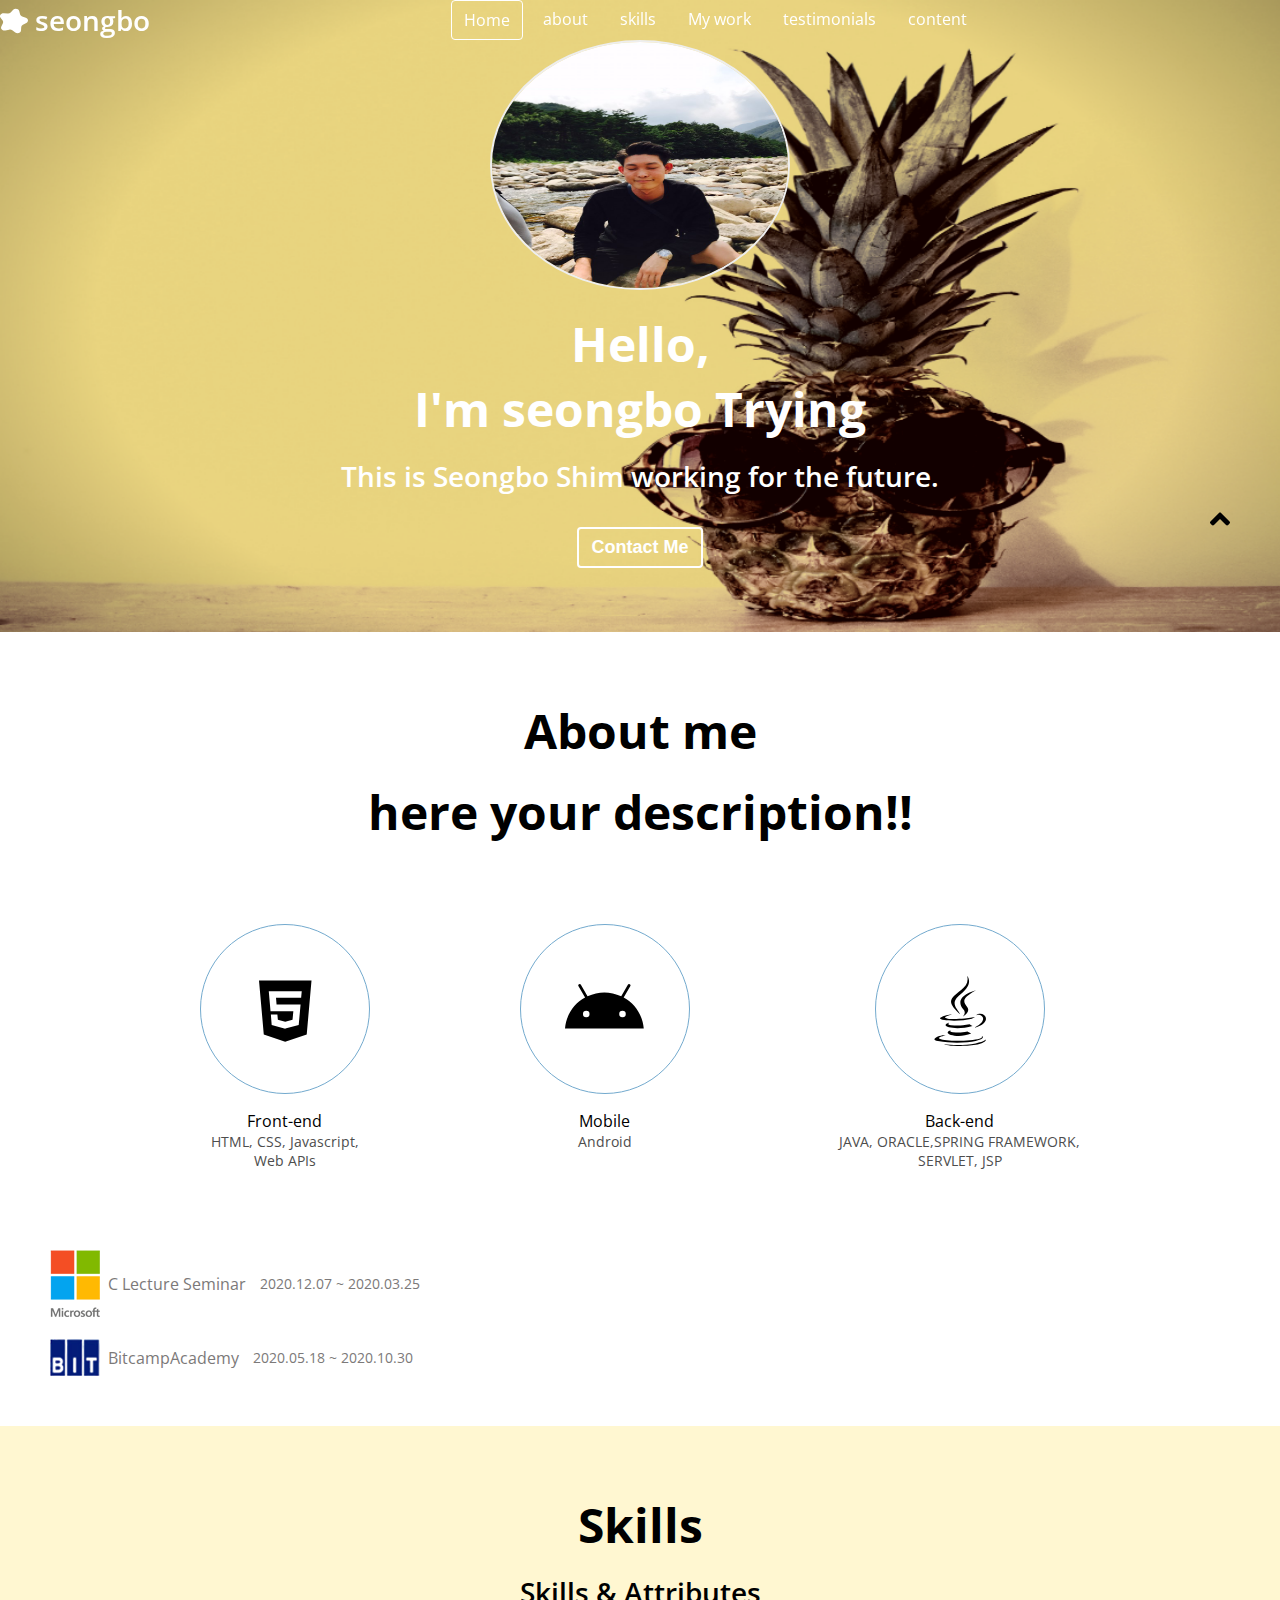
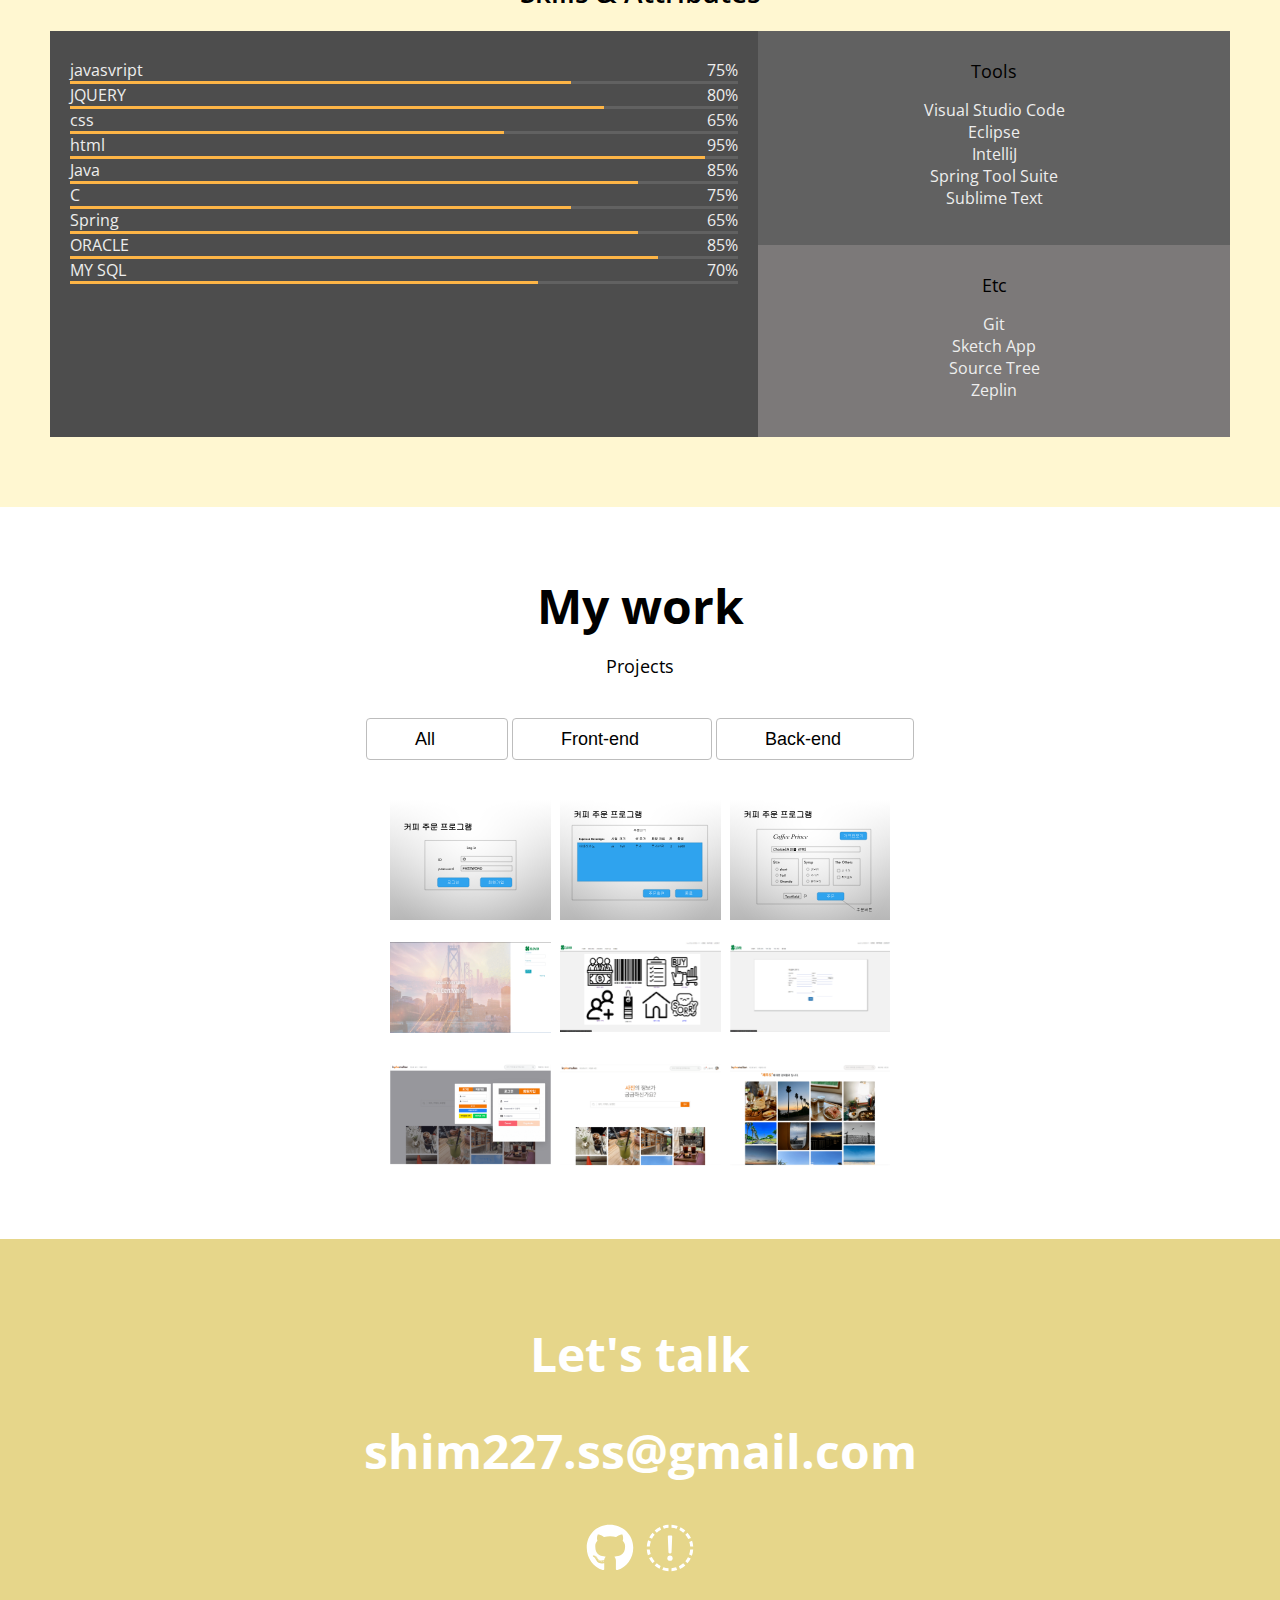
==== index.html @ 57d4ce45 "[add]nav위치 fixed로 change" ====
<!DOCTYPE html>
<html lang="en">

<head>
    <meta charset="UTF-8">
    <meta name="viewport" content="width=device-width, initial-scale=1.0">
    <title>seongbo Portflio</title>
    <meta name="description" content="Portfolio for world-renowned software engineer seongbo">
    <meta name="author" content="Ellie" />
    <link rel="icon" type="image/png" href="imgs/usingimg/mybrand.png" />
    <link href="https://fonts.googleapis.com/css2?family=Open+Sans:wght@400;600;700&display=swap" rel="stylesheet" />
    <script src="js/jquery.min.js"></script>
    <script src="js/owl.carousel.min.js"></script>
    <link rel="stylesheet" href="css/style.css" />
    <link rel="stylesheet" href="css/owl.carousel.min.css" />
    <script src="js/all.js" defer></script>
    <script src="js/main.js" defer></script>

</head>

<body>
    <!-- Navber -->
    <nav id="navbar">
        <div class="navbar_logo">
            <i class="fas fa-splotch"></i>
            <a href="#">seongbo</a>
        </div>
        <div class="navber_menu">
            <ul class="navber_menu">
                <li class="navber_menu_item active">Home</li>
                <li class="navber_menu_item">about</li>
                <li class="navber_menu_item">skills</li>
                <li class="navber_menu_item">My work</li>
                <li class="navber_menu_item">testimonials</li>
                <li class="navber_menu_item">content</li>
            </ul>
        </div>

    </nav>

    <!-- Home -->
    <section id="home" style="background: url('imgs/usingimg/bimg.png') center/cover no-repeat;">
        <img class="profileimg home__avatar" src="imgs/usingimg/profileimg.jpeg" alt="seongboimg">
        <h1 class="home__title">Hello, <br />I'm seongbo Trying</h1>
        <h2 class="home__description">This is Seongbo Shim working for the future.</h2>
        <button class="home__contact">Contact Me</button>
        <i class="fas fa-angle-up globalMenubar"></i>
    </section>
    <!-- about -->
    <section id="about" class="section section__container">
        <h1> About me</h1>
        <p>
        <h1>here your description!!</h1>
        </p>
        <div class="about_majors">

            <div class="major">
                <div class="major__icon">
                    <i class="fab fa-html5"></i>
                </div>
                <div class="major__title">Front-end</div>
                <div class="major__description">
                    HTML, CSS, Javascript,
                    <br /> Web APIs
                </div>
            </div>
            <div class="major">
                <div class="major__icon">
                    <i class="fab fa-android"></i>
                </div>
                <div class="major__title">Mobile</div>
                <div class="major__description">
                    Android
                </div>
            </div>
            <div class="major">
                <div class="major__icon">
                    <i class="fab fa-java"></i>
                </div>
                <div class="major__title">Back-end</div>
                <div class="major__description">
                    JAVA, ORACLE,SPRING FRAMEWORK,
                    <br />SERVLET, JSP
                </div>
            </div>
        </div>
        <div class="about__jobs">
            <div class="job">
                <img src="imgs/jobs/microsofts.png" alt="" class="job__logo">
                <p class="job__name">&ensp;C Lecture Seminar</p>
                <p class="job__period">&emsp;2020.12.07 ~ 2020.03.25</p>
            </div>
            <br />
            <div class="job">
                <img src="imgs/jobs/bitcamplogos.png" alt="" class="job__logo">
                <p class="job__name">&ensp;BitcampAcademy</p>
                <p class="job__period">&emsp;2020.05.18 ~ 2020.10.30</p>
            </div>
        </div>

    </section>
    <!-- skills -->
    <section id="skills" class="section">
        <div class="section__container">


            <h1>Skills</h1>
            <h2>Skills & Attributes</h2>
            <div class="skillset">
                <div class="skillset__left">
                    <h3 class="skillset__titles"></h3>
                    <div class="skill">
                        <div class="skill__description">
                            <span>javasvript</span>
                            <span>75%</span>
                        </div>
                        <div class="skill__bar">
                            <div class="skill__value" style="width: 75%;"></div>
                        </div>
                    </div>
                    <div class="skill">
                        <div class="skill__description">
                            <span>JQUERY</span>
                            <span>80%</span>
                        </div>
                        <div class="skill__bar">
                            <div class="skill__value" style="width: 80%;"></div>
                        </div>
                    </div>
                    <div class="skill">
                        <div class="skill__description">
                            <span>css</span>
                            <span>65%</span>
                        </div>
                        <div class="skill__bar">
                            <div class="skill__value" style="width: 65%;"></div>
                        </div>
                    </div>
                    <div class="skill">
                        <div class="skill__description">
                            <span>html</span>
                            <span>95%</span>
                        </div>
                        <div class="skill__bar">
                            <div class="skill__value" style="width: 95%;"></div>
                        </div>
                    </div>
                    <div class="skill">
                        <div class="skill__description">
                            <span>Java</span>
                            <span>85%</span>
                        </div>
                        <div class="skill__bar">
                            <div class="skill__value" style="width: 85%;"></div>
                        </div>
                    </div>
                    <div class="skill">
                        <div class="skill__description">
                            <span>C</span>
                            <span>75%</span>
                        </div>
                        <div class="skill__bar">
                            <div class="skill__value" style="width: 75%;"></div>
                        </div>
                    </div>
                    <div class="skill">
                        <div class="skill__description">
                            <span>Spring</span>
                            <span>65%</span>
                        </div>
                        <div class="skill__bar">
                            <div class="skill__value" style="width: 85%;"></div>
                        </div>
                    </div>

                    <div class="skill">
                        <div class="skill__description">
                            <span>ORACLE</span>
                            <span>85%</span>
                        </div>
                        <div class="skill__bar">
                            <div class="skill__value" style="width: 88%;"></div>
                        </div>
                    </div>
                    <div class="skill">
                        <div class="skill__description">
                            <span>MY SQL</span>
                            <span>70%</span>
                        </div>
                        <div class="skill__bar">
                            <div class="skill__value" style="width: 70%;"></div>
                        </div>
                    </div>
                </div>
                <div class="skillset__right">
                    <div class="tools">
                        <h3 class="skillset__titles">Tools</h3>
                        <ul class="tools__list">
                            <li><span>Visual Studio Code</span></li>
                            <li><span>Eclipse</span></li>
                            <li><span>IntelliJ</span></li>
                            <li><span>Spring Tool Suite</span></li>
                            <li><span>Sublime Text</span></li>
                        </ul>
                    </div>

                    <div class="etc">
                        <h3 class="skillset__titles">Etc</h3>
                        <ul class="tools__list">
                            <li><span>Git</span></li>
                            <li><span>Sketch App</span></li>
                            <li><span>Source Tree</span></li>
                            <li><span>Zeplin</span></li>
                        </ul>
                    </div>
                </div>
            </div>
        </div>
    </section>
    <!-- work -->
    <section id="work" class="section">
        <h1>My work</h1>
        <h3>Projects</h3>
        <div class="work__categories">
            <button class="category__btn">All<span class="category__count">8</span></button>
            <button class="category__btn">Front-end<span class="category__count">3</span></button>
            <button class="category__btn">Back-end<span class="category__count">2</span></button>
        </div>
        <div class="slideTabWrap">
            <!-- slider1 Start -->
            <div class="slideTab slideTab0">
                <div class="owl-carousel slideCarousel0">
                    <div class="item"><a href="#"><img style="width: 160.5px;" src="imgs/PPTimg/coffee.svg" alt=""></a>
                    </div>
                    <div class="item"><a href="#"><img style="width: 160.5px;" src="imgs/PPTimg/coffee1.svg" alt=""></a>
                    </div>
                    <div class="item"><a href="#"><img style="width: 160.5px;" src="imgs/PPTimg/coffee2.svg" alt=""></a>
                    </div>
                    <div class="item"><a href="#"><img style="width: 160.5px;" src="imgs/PPTimg/coffee3.svg" alt=""></a>
                    </div>
                    <div class="item"><a href="#"><img style="width: 160.5px;" src="imgs/PPTimg/coffee4.svg" alt=""></a>
                    </div>

                </div>
            </div>
        </div>
        <div class="slideTabWrap">
            <!-- slider1 Start -->
            <div class="slideTab slideTab0">
                <div class="owl-carousel slideCarousel0">
                    <div class="item"><a href="#"><img style="width: 160.5px;" src="imgs/PPTimg/fristimg.png"
                                alt=""></a></div>
                    <div class="item"><a href="#"><img style="width: 160.5px;" src="imgs/PPTimg/fristimg2.png"
                                alt=""></a></div>
                    <div class="item"><a href="#"><img style="width: 160.5px;" src="imgs/PPTimg/fristimg3.png"
                                alt=""></a></div>
                    <div class="item"><a href="#"><img style="width: 160.5px;" src="imgs/PPTimg/fristimg4.png"
                                alt=""></a></div>
                    <div class="item"><a href="#"><img style="width: 160.5px;" src="imgs/PPTimg/fristimg5.png"
                                alt=""></a></div>
                    <div class="item"><a href="#"><img style="width: 160.5px;" src="imgs/PPTimg/fristimg6.png"
                                alt=""></a></div>
                    <div class="item"><a href="#"><img style="width: 160.5px;" src="imgs/PPTimg/fristimg7.png"
                                alt=""></a></div>
                    <div class="item"><a href="#"><img style="width: 160.5px;" src="imgs/PPTimg/fristimg8.png"
                                alt=""></a></div>
                    <div class="item"><a href="#"><img style="width: 160.5px;" src="imgs/PPTimg/fristimg9.png"
                                alt=""></a></div>
                    <div class="item"><a href="#"><img style="width: 160.5px;" src="imgs/PPTimg/fristimg10.png"
                                alt=""></a></div>
                    <div class="item"><a href="#"><img style="width: 160.5px;" src="imgs/PPTimg/fristimg11.png"
                                alt=""></a></div>
                </div>
            </div>
        </div>
        <div class="slideTabWrap">
            <!-- slider1 Start -->
            <div class="slideTab slideTab0">
                <div class="owl-carousel slideCarousel0">
                    <div class="item"><a href="#"><img style="width: 160.5px;" src="imgs/PPTimg/secondimg.png"
                                alt=""></a></div>
                    <div class="item"><a href="#"><img style="width: 160.5px;" src="imgs/PPTimg/secondimg2.png"
                                alt=""></a></div>
                    <div class="item"><a href="#"><img style="width: 160.5px;" src="imgs/PPTimg/secondimg3.png"
                                alt=""></a></div>
                    <div class="item"><a href="#"><img style="width: 160.5px;" src="imgs/PPTimg/secondimg4.png"
                                alt=""></a></div>
                    <div class="item"><a href="#"><img style="width: 160.5px;" src="imgs/PPTimg/secondimg5.png"
                                alt=""></a></div>
                    <div class="item"><a href="#"><img style="width: 160.5px;" src="imgs/PPTimg/secondimg6.png"
                                alt=""></a></div>
                    <div class="item"><a href="#"><img style="width: 160.5px;" src="imgs/PPTimg/secondimg7.png"
                                alt=""></a></div>
                    <div class="item"><a href="#"><img style="width: 160.5px;" src="imgs/PPTimg/secondimg8.png"
                                alt=""></a></div>
                    <div class="item"><a href="#"><img style="width: 160.5px;" src="imgs/PPTimg/secondimg9.png"
                                alt=""></a></div>
                    <div class="item"><a href="#"><img style="width: 160.5px;" src="imgs/PPTimg/secondimg10.png"
                                alt=""></a></div>
                </div>
            </div>
        </div>

    </section>
    <!-- content -->
    <section id="contect" style="background-color: #e6d68a;" class="section">
        <h1 class="contact__title">Let's talk</h1>
        <h1 class="contact__title">shim227.ss@gmail.com</h1>
        <div class="contact__links">
            <a href="https://github.com/lovbsd" target="_blank" rel="noopener noreferrer">
                <i class="fab fa-github"></i>
            </a>
            <a href="#" target="_blank">
                <i class="fa fa-linkedin-square"></i>
            </a>
        </div>
    </section>


</body>

</html>
---- css/style.css ----
.profileimg {
  width: 300px;
  height: 300px;
}
.product_tab_wrap {
  font-size: 0;
  margin-bottom: 70px;
  text-align: center;
  border-bottom: 1px solid #e8e8e8;
}
.product_tab {
  overflow: hidden;
  display: inline-block;
}
.product_tab li {
  float: left;
  margin: 0 20px;
}
.product_tab li a {
  display: block;
  font-size: 16px;
  color: #999999;
  font-weight: 400;
  font-family: 'Poppins', 'Noto Sans', sans-serif;
  padding: 15px 15px;
  position: relative;
  text-decoration: none;
}
.product_tab li a:hover,
.product_tab li.active a {
  color: #e30413;
}
.slideTabWrap {
  max-width: 500px;
  margin: 0 auto;
}
/* Global */

:root {
  /* Color */
  --color-white: #ffffff;
  --color-light-white: #eeeeee;
  --color-dark-white: #bdbdbd;
  --color-pink: #fe918d;
  --color-dark-pink: #ff6863;
  --color-dark-grey: #4d4d4d;
  --color-grey: #616161;
  --color-light-grey: #7c7979;
  --color-blue: #73aace;
  --color-yellow: #fff7d1;
  --color-orange: #feb546;
  --color-black: #000000;

  /* Font size */
  --font-large: 48px;
  --font-medium: 28px;
  --font-regular: 18px;
  --font-small: 16px;
  --font-micro: 14px;

  /* Font weight */
  --weight-bold: 700;
  --weight-semi-bold: 600;
  --weight-regular: 400;

  --size-border-radius: 4px;

  --animation-duration: 300ms;
}
* {
  box-sizing: border-box;
}
/* Typography */
body {
  font-family: 'Open Sans', sans-serif;
  margin: 0;
  cursor: default;
}
a {
  text-decoration: none;
  color: var(--color-white);
}
ul {
  list-style: none;
  padding-left: 0;
}
button {
  background-color: transparent;
  cursor: pointer;
  border: none;
  outline: none;
}
h1 {
  font-size: var(--font-large);
  font-weight: var(--weight-bold);
  color: var(--color-black);
  margin: 16px 0px;
}

h2 {
  font-size: var(--font-medium);
  font-weight: var(--weight-semi-bold);
  color: var(--color-black);
  margin: 8px 0;
}

h3 {
  font-size: var(--font-regular);
  font-weight: var(--weight-regular);
  color: var(--color-black);
  margin: 8px 0;
}

p {
  font-size: var(--font-regular);
  font-weight: var(--weight-regular);
  color: var(--color-black);
  margin: 4px 0;
}
#navbar {
  z-index: 2;
  position: fixed;
  width: 100%;
  display: flex;
  justify-content: space-between;
  background-color: transparent;
  align-items: center;
  color: var(--color-white);
  transition: all var(--animation-duration) ease-in-out;
}
#navbar.navbar--dark {
  background-color: #e6d68a;
}
/* navber */
.navber_menu {
  display: flex;
  margin: auto;
}
.navbar_logo {
  font-size: var(--font-medium);
  font-weight: var(--weight-semi-bold);
}
.navber_menu_item {
  padding: 8px 12px;
  margin: 0 4px;
  cursor: pointer;
  border-radius: var(--size-border-radius);
}
.navber_menu_item.active {
  border: 1px solid var(--color-white);
  border-radius: 4px;
}
.navber_menu_item:hover {
  background-color: #dab73d;
  border-radius: 4px;
}

#home {
  padding-top: 120px;
  padding: 40px;
  text-align: center;
}
.home__avatar {
  widows: 250px;
  height: 250px;
  border-radius: 50%;
  border: 2px solid var(--color-light-white);
}
.home__title,
.home__description {
  color: var(--color-white);
}
.home__contact {
  color: var(--color-white);
  font-size: var(--font-regular);
  font-weight: var(--weight-bold);
  margin: 24px;
  padding: 8px 12px;
  border: 2px solid var(--color-white);
  border-radius: var(--size-border-radius);
  border-radius: 4px;
}
/* Section common */
.section {
  padding: 50px;
  text-align: center;

  margin: auto;
}
.section__container {
  margin: auto;
}
/* About */
.about_majors {
  display: flex;
  justify-content: space-evenly;
  margin: 80px 0;
}
.major__icon {
  width: 170px;
  height: 170px;
  font-size: 70px;
  line-height: 170px;
  margin: auto;
  border: 1px solid var(--color-blue);
  border-radius: 50%;
  margin-bottom: 16px;
}
.major__icon {
  transition: var(--animation-duration);
}
.major__icon:hover {
  color: var(--color-orange);
  transform: rotate(-30deg) scale(1.1);
}

.major__description {
  color: var(--color-dark-grey);
}
.major__description {
  font-size: var(--font-micro);
}
.job {
  display: flex;
  align-items: center;
}
.job__description {
  margin: 0 16px;
  text-align: left;
}
.job__name,
.job__period {
  color: var(--color-light-grey);
}
.job__name {
  font-size: var(--font-small);
}
.job__period {
  font-size: var(--font-micro);
}
#skills {
  background-color: var(--color-yellow);
}
.skillset {
  display: flex;
  background-color: var(--color-light-grey);
  color: var(--color-light-white);
  margin: 20px 0;
}
.skill__description {
  display: flex;
  justify-content: space-between;
}
.skill__bar {
  width: 100%;
  height: 3px;
  background-color: var(--color-grey);
}
.skill__value {
  width: 100%;
  height: 3px;
  background-color: var(--color-orange);
}
.skillset__left {
  flex-basis: 60%;
  background-color: var(--color-dark-grey);
  padding: 20px;
}
.skillset__right {
  flex-basis: 40%;
}
.tools {
  background-color: var(--color-grey);
}

.tools,
.etc {
  padding: 20px;
}

/* Work */

.work__categories {
  margin: 40px;
}

.category__btn {
  border: 1px solid var(--color-dark-white);
  border-radius: var(--size-border-radius);
  font-size: var(--font-regular);
  padding: 8px 48px;
}

.category__btn.active,
.category__btn:hover {
  background-color: #dab73d;
  color: var(--color-white);
}

.category__btn.active .category__count,
.category__btn:hover .category__count {
  opacity: 1;
  top: 0;
}

.category__count {
  background-color: var(--color-orange);
  border-radius: 50%;
  color: var(--color-white);
  width: 24px;
  height: 24px;
  line-height: 24px;
  display: inline-block;
  position: relative;
  top: -20px;
  left: 4px;
  opacity: 0;
  transition: all var(--animation-duration) ease-in;
}

.work__projects {
  display: flex;
  flex-wrap: wrap;
  justify-content: center;
}

.project {
  position: relative;
  display: flex;
  justify-content: center;
  align-items: center;
  width: 280px;
  height: 250px;
  margin: 2px;
  background-color: var(--color-light-white);
}

.project__img {
  max-width: 100%;
  max-height: 100%;
  align-self: center;
}

.project__description {
  position: absolute;
  background-color: black;
  display: flex;
  flex-direction: column;
  justify-content: center;
  width: 100%;
  height: 100%;
  top: 0;
  left: 0;
  opacity: 0;
  transform: translateY(10px);
  transition: all var(--animation-duration) ease-in;
}

.project:hover .project__description {
  opacity: 0.8;
  transform: translateY(0px);
}

.project__description h3 {
  color: var(--color-white);
}

.project__description h3:after {
  content: '';
  display: block;
  position: relative;
  left: 50%;
  width: 25px;
  height: 2px;
  margin-left: -12px;
  margin-top: 8px;
  background-color: var(--color-dark-white);
}

.contects {
  background-color: #e6d68a;
}

.contact__title,
.contact__email,
.contact__rights {
  color: var(--color-white);
}

.contact__title {
  margin: 32px 0;
}

.contact__links {
  font-size: var(--font-large);
  margin: 24px 0;
  transition: all var(--animation-duration) ease-in;
}

.contact__links :hover {
  transform: scale(1.1);
  color: var(--color-yellow);
}
.globalMenubar {
  right: 50px;
  font-size: 2em;
  position: fixed;
  color: black;
}

@media screen and (max-width: 768px) {
  .navbar__toggle-btn {
    display: block;
  }

  #navbar {
    flex-direction: column;
    align-items: flex-start;
  }

  .navbar__menu {
    flex-direction: column;
    text-align: center;
    width: 100%;
    display: none;
  }

  .about__majors {
    flex-direction: column;
  }

  .major {
    margin-bottom: 38px;
  }

  .skillset {
    flex-direction: column;
  }

  .project {
    flex-grow: 1;
  }

  .testimonial__avatar {
    width: 80px;
    height: 80px;
  }
}
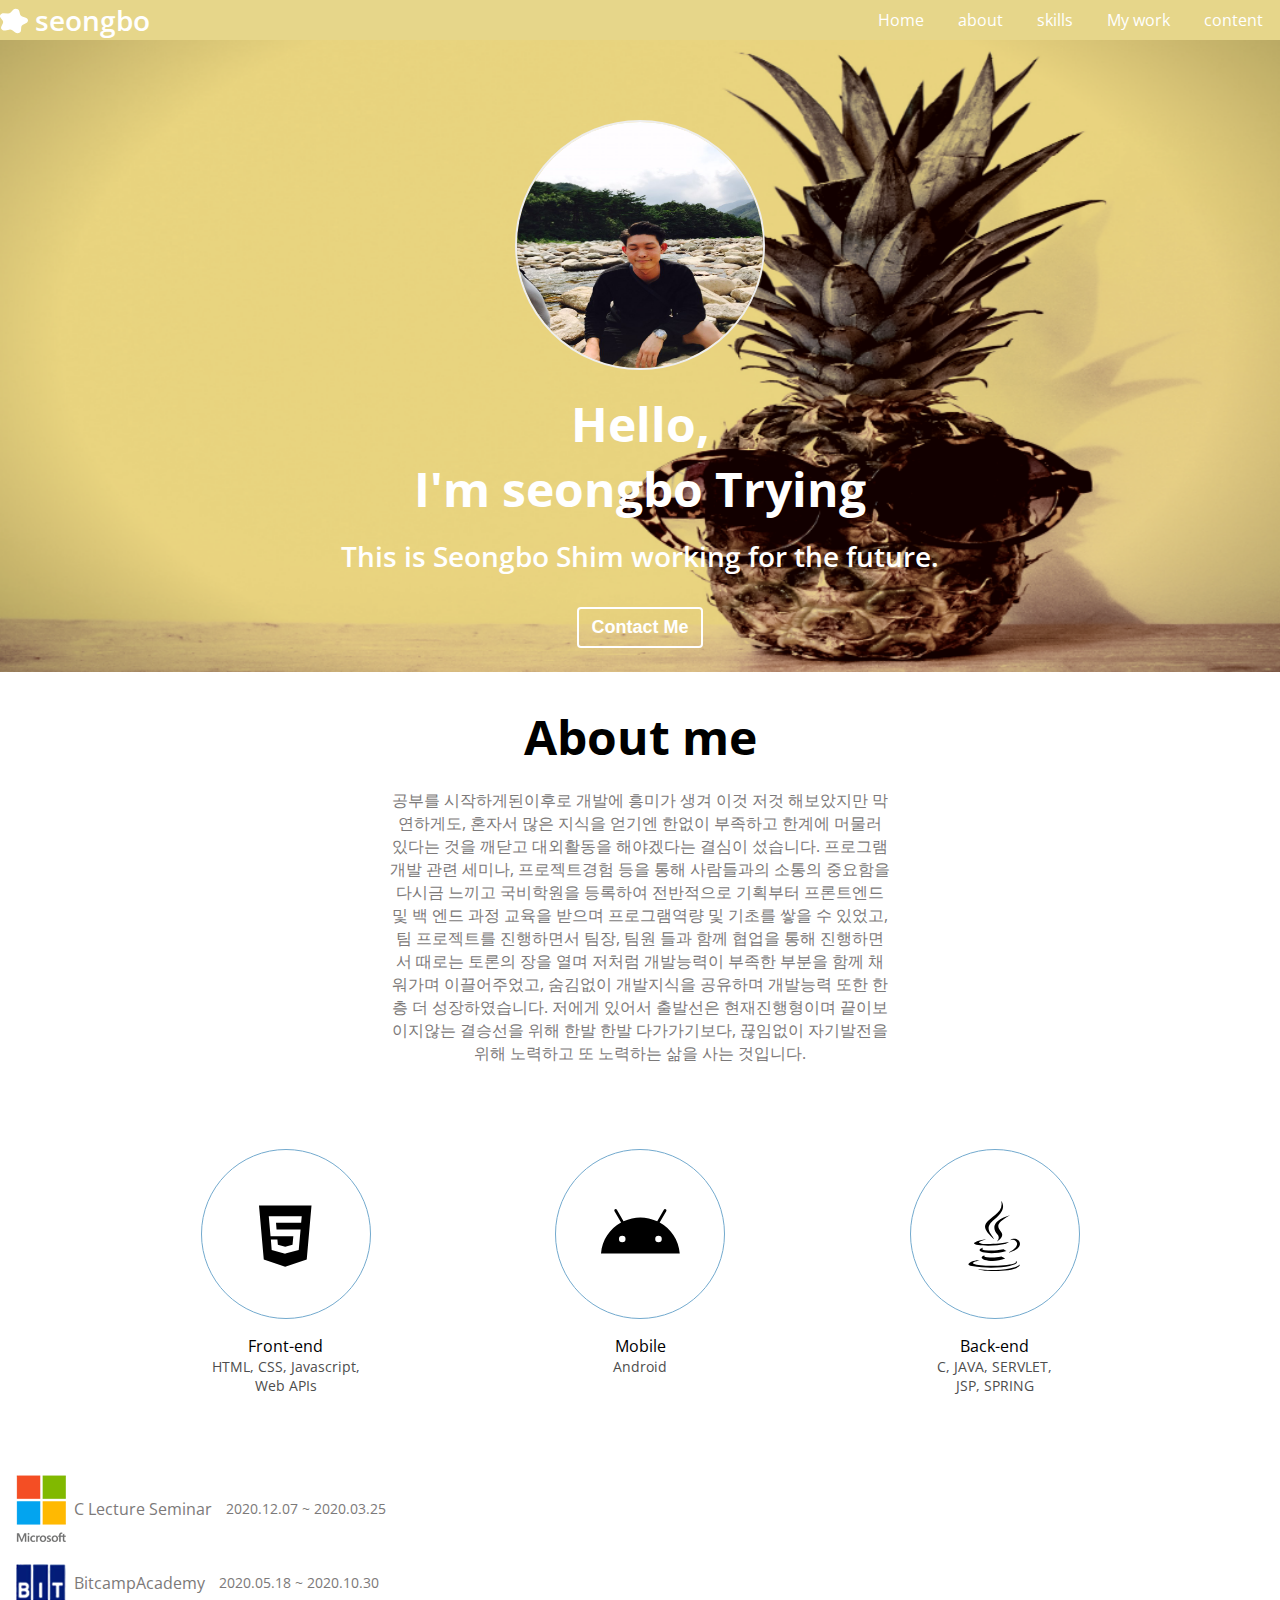
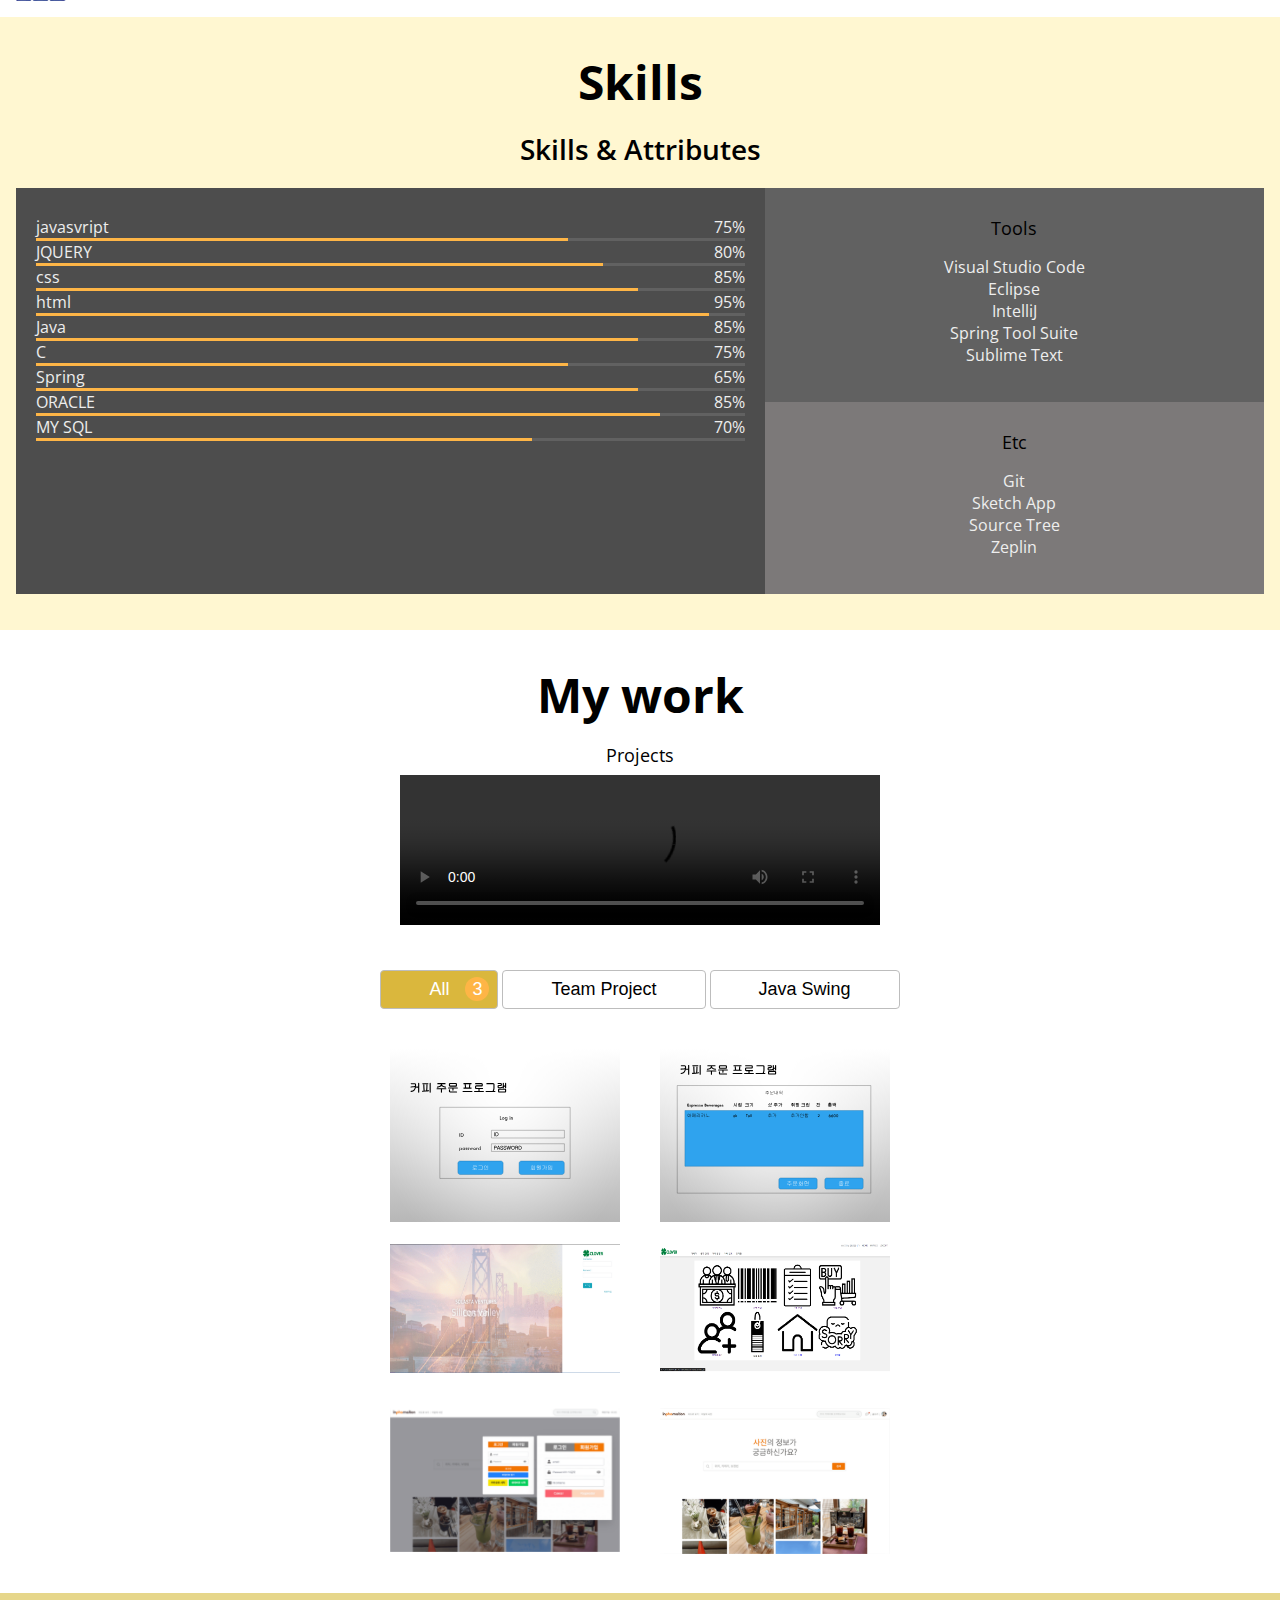
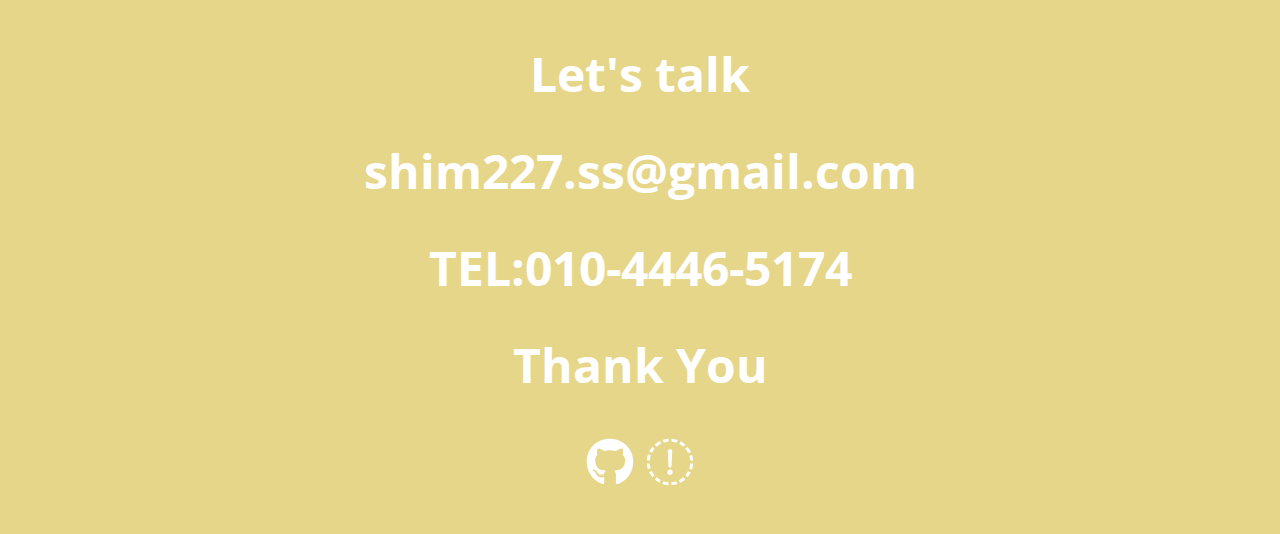
==== commit 320069bd: "[add]완성" ====
--- a/index.html
+++ b/index.html
@@ -25,33 +25,50 @@
             <i class="fas fa-splotch"></i>
             <a href="#">seongbo</a>
         </div>
-        <div class="navber_menu">
-            <ul class="navber_menu">
-                <li class="navber_menu_item active">Home</li>
-                <li class="navber_menu_item">about</li>
-                <li class="navber_menu_item">skills</li>
-                <li class="navber_menu_item">My work</li>
-                <li class="navber_menu_item">testimonials</li>
-                <li class="navber_menu_item">content</li>
+        <div>
+            <ul class="navbar__menu">
+                <li class="navbar__menu_item active" data-link="#home">Home</li>
+                <li class="navbar__menu_item" data-link="#about">about</li>
+                <li class="navbar__menu_item" data-link="#skills">skills</li>
+                <li class="navbar__menu_item" data-link="#work">My work</li>
+                <li class="navbar__menu_item" data-link="#contect">content</li>
             </ul>
         </div>
+        <button class="navbar__toggle-btn">
+            <i class="fas fa-bars"></i>
+        </button>
 
     </nav>
 
     <!-- Home -->
     <section id="home" style="background: url('imgs/usingimg/bimg.png') center/cover no-repeat;">
-        <img class="profileimg home__avatar" src="imgs/usingimg/profileimg.jpeg" alt="seongboimg">
-        <h1 class="home__title">Hello, <br />I'm seongbo Trying</h1>
-        <h2 class="home__description">This is Seongbo Shim working for the future.</h2>
-        <button class="home__contact">Contact Me</button>
-        <i class="fas fa-angle-up globalMenubar"></i>
+        <div class="home__container">
+            <img class="profileimg home__avatar" src="imgs/usingimg/profileimg.jpeg" alt="seongboimg">
+            <h1 class="home__title">Hello, <br />I'm seongbo Trying</h1>
+            <h2 class="home__description">This is Seongbo Shim working for the future.</h2>
+            <button class="home__contact">Contact Me</button>
+        </div>
     </section>
     <!-- about -->
     <section id="about" class="section section__container">
         <h1> About me</h1>
-        <p>
-        <h1>here your description!!</h1>
-        </p>
+        <div class="divsection">
+            <p class="job__name">
+
+                공부를 시작하게된이후로 개발에 흥미가 생겨 이것 저것 해보았지만 막연하게도, 혼자서 많은 지식을 얻기엔 한없이 부족하고 한계에 머물러 있다는 것을 깨닫고 대외활동을 해야겠다는
+                결심이
+                섰습니다.
+                프로그램개발 관련 세미나, 프로젝트경험 등을 통해 사람들과의 소통의 중요함을 다시금 느끼고 국비학원을 등록하여 전반적으로 기획부터 프론트엔드및 백 엔드 과정 교육을 받으며
+                프로그램역량
+                및 기초를
+                쌓을 수 있었고, 팀 프로젝트를 진행하면서 팀장, 팀원 들과 함께 협업을 통해 진행하면서 때로는 토론의 장을 열며 저처럼 개발능력이 부족한 부분을 함께 채워가며
+                이끌어주었고, 숨김없이
+                개발지식을
+                공유하며 개발능력 또한 한층 더 성장하였습니다.
+                저에게 있어서 출발선은 현재진행형이며 끝이보이지않는 결승선을 위해 한발 한발 다가가기보다, 끊임없이 자기발전을 위해 노력하고 또 노력하는 삶을 사는 것입니다.
+
+            </p>
+        </div>
         <div class="about_majors">
 
             <div class="major">
@@ -79,8 +96,8 @@
                 </div>
                 <div class="major__title">Back-end</div>
                 <div class="major__description">
-                    JAVA, ORACLE,SPRING FRAMEWORK,
-                    <br />SERVLET, JSP
+                    C, JAVA, SERVLET,
+                    <br /> JSP, SPRING
                 </div>
             </div>
         </div>
@@ -130,10 +147,10 @@
                     <div class="skill">
                         <div class="skill__description">
                             <span>css</span>
-                            <span>65%</span>
-                        </div>
-                        <div class="skill__bar">
-                            <div class="skill__value" style="width: 65%;"></div>
+                            <span>85%</span>
+                        </div>
+                        <div class="skill__bar">
+                            <div class="skill__value" style="width: 85%;"></div>
                         </div>
                     </div>
                     <div class="skill">
@@ -221,82 +238,97 @@
     <section id="work" class="section">
         <h1>My work</h1>
         <h3>Projects</h3>
+        <video controls autoplay width="480">
+            <source src="imgs/jobs/4조 영상.mp4" type="video/mp4">
+            Sorry, your browser doesn't support embedded videos.
+        </video>
         <div class="work__categories">
-            <button class="category__btn">All<span class="category__count">8</span></button>
-            <button class="category__btn">Front-end<span class="category__count">3</span></button>
-            <button class="category__btn">Back-end<span class="category__count">2</span></button>
-        </div>
-        <div class="slideTabWrap">
-            <!-- slider1 Start -->
-            <div class="slideTab slideTab0">
-                <div class="owl-carousel slideCarousel0">
-                    <div class="item"><a href="#"><img style="width: 160.5px;" src="imgs/PPTimg/coffee.svg" alt=""></a>
-                    </div>
-                    <div class="item"><a href="#"><img style="width: 160.5px;" src="imgs/PPTimg/coffee1.svg" alt=""></a>
-                    </div>
-                    <div class="item"><a href="#"><img style="width: 160.5px;" src="imgs/PPTimg/coffee2.svg" alt=""></a>
-                    </div>
-                    <div class="item"><a href="#"><img style="width: 160.5px;" src="imgs/PPTimg/coffee3.svg" alt=""></a>
-                    </div>
-                    <div class="item"><a href="#"><img style="width: 160.5px;" src="imgs/PPTimg/coffee4.svg" alt=""></a>
-                    </div>
-
-                </div>
-            </div>
-        </div>
-        <div class="slideTabWrap">
-            <!-- slider1 Start -->
-            <div class="slideTab slideTab0">
-                <div class="owl-carousel slideCarousel0">
-                    <div class="item"><a href="#"><img style="width: 160.5px;" src="imgs/PPTimg/fristimg.png"
-                                alt=""></a></div>
-                    <div class="item"><a href="#"><img style="width: 160.5px;" src="imgs/PPTimg/fristimg2.png"
-                                alt=""></a></div>
-                    <div class="item"><a href="#"><img style="width: 160.5px;" src="imgs/PPTimg/fristimg3.png"
-                                alt=""></a></div>
-                    <div class="item"><a href="#"><img style="width: 160.5px;" src="imgs/PPTimg/fristimg4.png"
-                                alt=""></a></div>
-                    <div class="item"><a href="#"><img style="width: 160.5px;" src="imgs/PPTimg/fristimg5.png"
-                                alt=""></a></div>
-                    <div class="item"><a href="#"><img style="width: 160.5px;" src="imgs/PPTimg/fristimg6.png"
-                                alt=""></a></div>
-                    <div class="item"><a href="#"><img style="width: 160.5px;" src="imgs/PPTimg/fristimg7.png"
-                                alt=""></a></div>
-                    <div class="item"><a href="#"><img style="width: 160.5px;" src="imgs/PPTimg/fristimg8.png"
-                                alt=""></a></div>
-                    <div class="item"><a href="#"><img style="width: 160.5px;" src="imgs/PPTimg/fristimg9.png"
-                                alt=""></a></div>
-                    <div class="item"><a href="#"><img style="width: 160.5px;" src="imgs/PPTimg/fristimg10.png"
-                                alt=""></a></div>
-                    <div class="item"><a href="#"><img style="width: 160.5px;" src="imgs/PPTimg/fristimg11.png"
-                                alt=""></a></div>
-                </div>
-            </div>
-        </div>
-        <div class="slideTabWrap">
-            <!-- slider1 Start -->
-            <div class="slideTab slideTab0">
-                <div class="owl-carousel slideCarousel0">
-                    <div class="item"><a href="#"><img style="width: 160.5px;" src="imgs/PPTimg/secondimg.png"
-                                alt=""></a></div>
-                    <div class="item"><a href="#"><img style="width: 160.5px;" src="imgs/PPTimg/secondimg2.png"
-                                alt=""></a></div>
-                    <div class="item"><a href="#"><img style="width: 160.5px;" src="imgs/PPTimg/secondimg3.png"
-                                alt=""></a></div>
-                    <div class="item"><a href="#"><img style="width: 160.5px;" src="imgs/PPTimg/secondimg4.png"
-                                alt=""></a></div>
-                    <div class="item"><a href="#"><img style="width: 160.5px;" src="imgs/PPTimg/secondimg5.png"
-                                alt=""></a></div>
-                    <div class="item"><a href="#"><img style="width: 160.5px;" src="imgs/PPTimg/secondimg6.png"
-                                alt=""></a></div>
-                    <div class="item"><a href="#"><img style="width: 160.5px;" src="imgs/PPTimg/secondimg7.png"
-                                alt=""></a></div>
-                    <div class="item"><a href="#"><img style="width: 160.5px;" src="imgs/PPTimg/secondimg8.png"
-                                alt=""></a></div>
-                    <div class="item"><a href="#"><img style="width: 160.5px;" src="imgs/PPTimg/secondimg9.png"
-                                alt=""></a></div>
-                    <div class="item"><a href="#"><img style="width: 160.5px;" src="imgs/PPTimg/secondimg10.png"
-                                alt=""></a></div>
+            <button class="category__btn selected" data-filter="*">All<span class="category__count">3</span></button>
+            <button class="category__btn" data-filter="TeamProject">Team Project<span
+                    class="category__count">2</span></button>
+            <button class="category__btn" data-filter="JavaApp">Java Swing<span
+                    class="category__count">1</span></button>
+        </div>
+        <div class="projectfrom">
+            <div class="slideTabWrap">
+                <!-- slider1 Start -->
+                <div class="slideTab slideTab0">
+
+                    <div class="owl-carousel slideCarousel0 ">
+
+                        <div class="item"><a class="projects" target="blank" data-type="JavaApp"><img
+                                    style="width: 100%;" src="imgs/PPTimg/coffee.svg" alt=""></a>
+                        </div>
+                        <div class="item"><a class="projects" target="blank" data-type="JavaApp"><img
+                                    style="width: 100%;" src="imgs/PPTimg/coffee1.svg" alt=""></a>
+                        </div>
+                        <div class="item"><a class="projects" target="blank" data-type="JavaApp"><img
+                                    style="width: 100%;" src="imgs/PPTimg/coffee2.svg" alt=""></a>
+                        </div>
+                        <div class="item"><a class="projects" target="blank" data-type="JavaApp"><img
+                                    style="width: 100%;" src="imgs/PPTimg/coffee3.svg" alt=""></a>
+                        </div>
+                        <div class="item"><a class="projects" target="blank" data-type="JavaApp"><img
+                                    style="width: 100%;" src="imgs/PPTimg/coffee4.svg" alt=""></a>
+                        </div>
+
+                    </div>
+                </div>
+            </div>
+            <div class="slideTabWrap">
+                <!-- slider1 Start -->
+                <div class="slideTab slideTab0">
+                    <div class="owl-carousel slideCarousel0">
+                        <div class="item"><a class="projects" target="blank" data-type="TeamProject"><img
+                                    style="width: 100%;" src="imgs/PPTimg/fristimg.png" alt=""></a></div>
+                        <div class="item"><a class="projects" target="blank" data-type="TeamProject"><img
+                                    style="width: 100%;" src="imgs/PPTimg/fristimg2.png" alt=""></a></div>
+                        <div class="item"><a class="projects" target="blank" data-type="TeamProject"><img
+                                    style="width: 100%;" src="imgs/PPTimg/fristimg3.png" alt=""></a></div>
+                        <div class="item"><a class="projects" target="blank" data-type="TeamProject"><img
+                                    style="width: 100%;" src="imgs/PPTimg/fristimg4.png" alt=""></a></div>
+                        <div class="item"><a class="projects" target="blank" data-type="TeamProject"><img
+                                    style="width: 100%;" src="imgs/PPTimg/fristimg5.png" alt=""></a></div>
+                        <div class="item"><a class="projects" target="blank" data-type="TeamProject"><img
+                                    style="width: 100%;" src="imgs/PPTimg/fristimg6.png" alt=""></a></div>
+                        <div class="item"><a class="projects" target="blank" data-type="TeamProject"><img
+                                    style="width: 100%;" src="imgs/PPTimg/fristimg7.png" alt=""></a></div>
+                        <div class="item"><a class="projects" target="blank" data-type="TeamProject"><img
+                                    style="width: 100%;" src="imgs/PPTimg/fristimg8.png" alt=""></a></div>
+                        <div class="item"><a class="projects" target="blank" data-type="TeamProject"><img
+                                    style="width: 100%;" src="imgs/PPTimg/fristimg9.png" alt=""></a></div>
+                        <div class="item"><a class="projects" target="blank" data-type="TeamProject"><img
+                                    style="width: 100%;" src="imgs/PPTimg/fristimg10.png" alt=""></a></div>
+                        <div class="item"><a class="projects" target="blank" data-type="TeamProject"><img
+                                    style="width: 100%;" src="imgs/PPTimg/fristimg11.png" alt=""></a></div>
+                    </div>
+                </div>
+            </div>
+            <div class="slideTabWrap">
+                <!-- slider1 Start -->
+                <div class="slideTab slideTab0">
+                    <div class="owl-carousel slideCarousel0">
+                        <div class="item"><a class="projects" target="blank" data-type="TeamProject"><img
+                                    style="width: 100%;" src="imgs/PPTimg/secondimg.png" alt=""></a></div>
+                        <div class="item"><a class="projects" target="blank" data-type="TeamProject"><img
+                                    style="width: 100%;" src="imgs/PPTimg/secondimg2.png" alt=""></a></div>
+                        <div class="item"><a class="projects" target="blank" data-type="TeamProject"><img
+                                    style="width: 100%;" src="imgs/PPTimg/secondimg3.png" alt=""></a></div>
+                        <div class="item"><a class="projects" target="blank" data-type="TeamProject"><img
+                                    style="width: 100%;" src="imgs/PPTimg/secondimg4.png" alt=""></a></div>
+                        <div class="item"><a class="projects" target="blank" data-type="TeamProject"><img
+                                    style="width: 100%;" src="imgs/PPTimg/secondimg5.png" alt=""></a></div>
+                        <div class="item"><a class="projects" target="blank" data-type="TeamProject"><img
+                                    style="width: 100%;" src="imgs/PPTimg/secondimg6.png" alt=""></a></div>
+                        <div class="item"><a class="projects" target="blank" data-type="TeamProject"><img
+                                    style="width: 100%;" src="imgs/PPTimg/secondimg7.png" alt=""></a></div>
+                        <div class="item"><a class="projects" target="blank" data-type="TeamProject"><img
+                                    style="width: 100%;" src="imgs/PPTimg/secondimg8.png" alt=""></a></div>
+                        <div class="item"><a class="projects" target="blank" data-type="TeamProject"><img
+                                    style="width: 100%;" src="imgs/PPTimg/secondimg9.png" alt=""></a></div>
+                        <div class="item"><a class="projects" target="blank" data-type="TeamProject"><img
+                                    style="width: 100%;" src="imgs/PPTimg/secondimg10.png" alt=""></a></div>
+                    </div>
                 </div>
             </div>
         </div>
@@ -306,6 +338,8 @@
     <section id="contect" style="background-color: #e6d68a;" class="section">
         <h1 class="contact__title">Let's talk</h1>
         <h1 class="contact__title">shim227.ss@gmail.com</h1>
+        <h1 class="contact__title"><a href="tel:010-4446-5174">TEL:010-4446-5174</a></h1>
+        <h1 class="contact__title">Thank You</h1>
         <div class="contact__links">
             <a href="https://github.com/lovbsd" target="_blank" rel="noopener noreferrer">
                 <i class="fab fa-github"></i>
@@ -316,6 +350,10 @@
         </div>
     </section>
 
+    <button class="arrow-up">
+        <i class="fas fa-arrow-up"></i>
+    </button>
+
 
 </body>
 
--- a/css/style.css
+++ b/css/style.css
@@ -20,7 +20,7 @@
   display: block;
   font-size: 16px;
   color: #999999;
-  font-weight: 400;
+  font-weight: 300;
   font-family: 'Poppins', 'Noto Sans', sans-serif;
   padding: 15px 15px;
   position: relative;
@@ -34,6 +34,7 @@
   max-width: 500px;
   margin: 0 auto;
 }
+
 /* Global */
 
 :root {
@@ -127,12 +128,13 @@
   align-items: center;
   color: var(--color-white);
   transition: all var(--animation-duration) ease-in-out;
+  background-color: #e6d68a;
 }
 #navbar.navbar--dark {
   background-color: #e6d68a;
 }
 /* navber */
-.navber_menu {
+.navbar__menu {
   display: flex;
   margin: auto;
 }
@@ -140,28 +142,37 @@
   font-size: var(--font-medium);
   font-weight: var(--weight-semi-bold);
 }
-.navber_menu_item {
+.navbar__menu_item {
   padding: 8px 12px;
   margin: 0 4px;
   cursor: pointer;
+  border: 1px solid transparent;
   border-radius: var(--size-border-radius);
 }
-.navber_menu_item.active {
-  border: 1px solid var(--color-white);
+.navbar__menu_item.active {
   border-radius: 4px;
 }
-.navber_menu_item:hover {
+.navbar__menu_item:hover {
+  border-color: var(--color-white);
   background-color: #dab73d;
   border-radius: 4px;
 }
+.navbar__toggle-btn {
+  position: absolute;
+  top: 14px;
+  right: 32px;
+  font-size: 24px;
+  display: none;
+  color: var(--color-white);
+}
 
 #home {
   padding-top: 120px;
-  padding: 40px;
+
   text-align: center;
 }
 .home__avatar {
-  widows: 250px;
+  width: 250px;
   height: 250px;
   border-radius: 50%;
   border: 2px solid var(--color-light-white);
@@ -180,11 +191,13 @@
   border-radius: var(--size-border-radius);
   border-radius: 4px;
 }
+.home__contact:hover {
+  background-color: #dab73d;
+}
 /* Section common */
 .section {
-  padding: 50px;
+  padding: 16px;
   text-align: center;
-
   margin: auto;
 }
 .section__container {
@@ -285,22 +298,23 @@
 }
 
 .category__btn {
+  position: relative;
   border: 1px solid var(--color-dark-white);
   border-radius: var(--size-border-radius);
   font-size: var(--font-regular);
   padding: 8px 48px;
 }
 
-.category__btn.active,
+.category__btn.selected,
 .category__btn:hover {
   background-color: #dab73d;
   color: var(--color-white);
 }
 
-.category__btn.active .category__count,
+.category__btn.selected .category__count,
 .category__btn:hover .category__count {
   opacity: 1;
-  top: 0;
+  top: 6px;
 }
 
 .category__count {
@@ -311,20 +325,25 @@
   height: 24px;
   line-height: 24px;
   display: inline-block;
-  position: relative;
+  position: absolute;
   top: -20px;
-  left: 4px;
+  right: 8px;
   opacity: 0;
   transition: all var(--animation-duration) ease-in;
 }
-
-.work__projects {
-  display: flex;
-  flex-wrap: wrap;
-  justify-content: center;
-}
-
-.project {
+.divsection {
+  display: inline-flex;
+  width: 500px;
+}
+.projectfrom {
+  opacity: 1;
+  transition: all var(--animation-duration) ease-out;
+}
+.projectfrom.anim-out {
+  opacity: 0;
+  transform: scale(0.96) translateY(40px);
+}
+/* .project {
   position: relative;
   display: flex;
   justify-content: center;
@@ -333,8 +352,10 @@
   height: 250px;
   margin: 2px;
   background-color: var(--color-light-white);
-}
-
+} */
+.projects.invisible {
+  display: none;
+}
 .project__img {
   max-width: 100%;
   max-height: 100%;
@@ -362,10 +383,10 @@
 }
 
 .project__description h3 {
-  color: var(--color-white);
-}
-
-.project__description h3:after {
+  color: var(--color-orange);
+}
+
+.h3:after {
   content: '';
   display: block;
   position: relative;
@@ -375,6 +396,7 @@
   margin-left: -12px;
   margin-top: 8px;
   background-color: var(--color-dark-white);
+  transform: translateX(-50%);
 }
 
 .contects {
@@ -407,17 +429,52 @@
   position: fixed;
   color: black;
 }
-
+/* scroll*/
+.arrow-up {
+  position: fixed;
+  bottom: 50px;
+  right: 50px;
+  width: 70px;
+  height: 70px;
+  font-size: 50px;
+  background-color: #e0d290;
+  color: var(var(--color-white));
+  border-radius: 50%;
+  opacity: 0;
+  pointer-events: none;
+  transition: opacity 300ms ease-in;
+}
+.arrow-up.visible {
+  z-index: 1;
+  opacity: 1;
+  pointer-events: auto;
+}
 @media screen and (max-width: 768px) {
+  :root {
+    --font-large: 30px;
+    --font-medium: 18px;
+    --font-regular: 16px;
+    --font-small: 14px;
+    --font-micro: 12px;
+  }
   .navbar__toggle-btn {
     display: block;
+    top: 7px;
+    right: 16px;
+    font-size: var(--font-medium);
   }
 
   #navbar {
     flex-direction: column;
-    align-items: flex-start;
-  }
-
+    padding: 6px;
+  }
+  .navbar__menu.open {
+    display: block;
+  }
+
+  #navbar.navbar--dark {
+    padding: 6px;
+  }
   .navbar__menu {
     flex-direction: column;
     text-align: center;
@@ -425,8 +482,10 @@
     display: none;
   }
 
-  .about__majors {
+  .about_majors {
     flex-direction: column;
+    margin-top: 30px;
+    margin-bottom: 0px;
   }
 
   .major {
@@ -445,4 +504,16 @@
     width: 80px;
     height: 80px;
   }
-}
+  .arrow-up {
+    width: 50px;
+    height: 50px;
+    font-size: 30px;
+    line-height: 50px;
+    right: 16px;
+    bottom: 16px;
+  }
+  .category__btn {
+    margin: 4px 0;
+    width: 100%;
+  }
+}
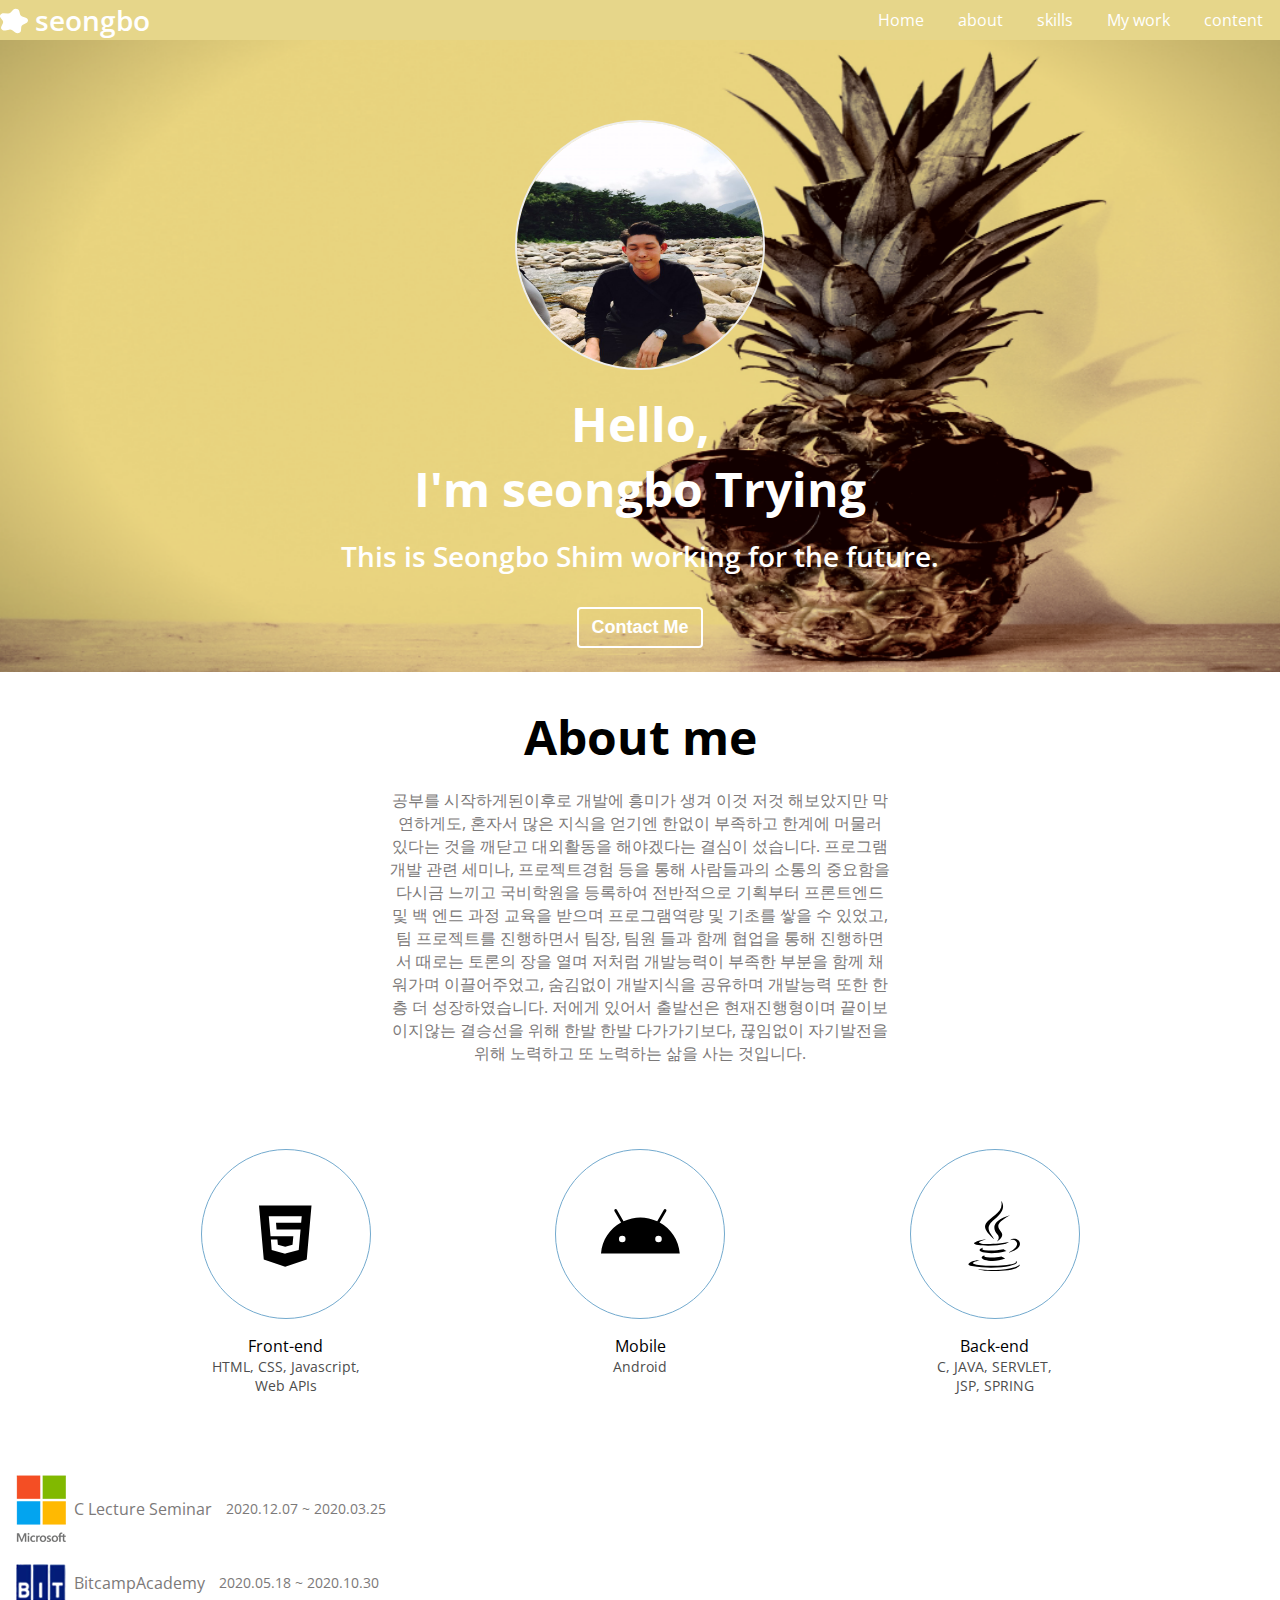
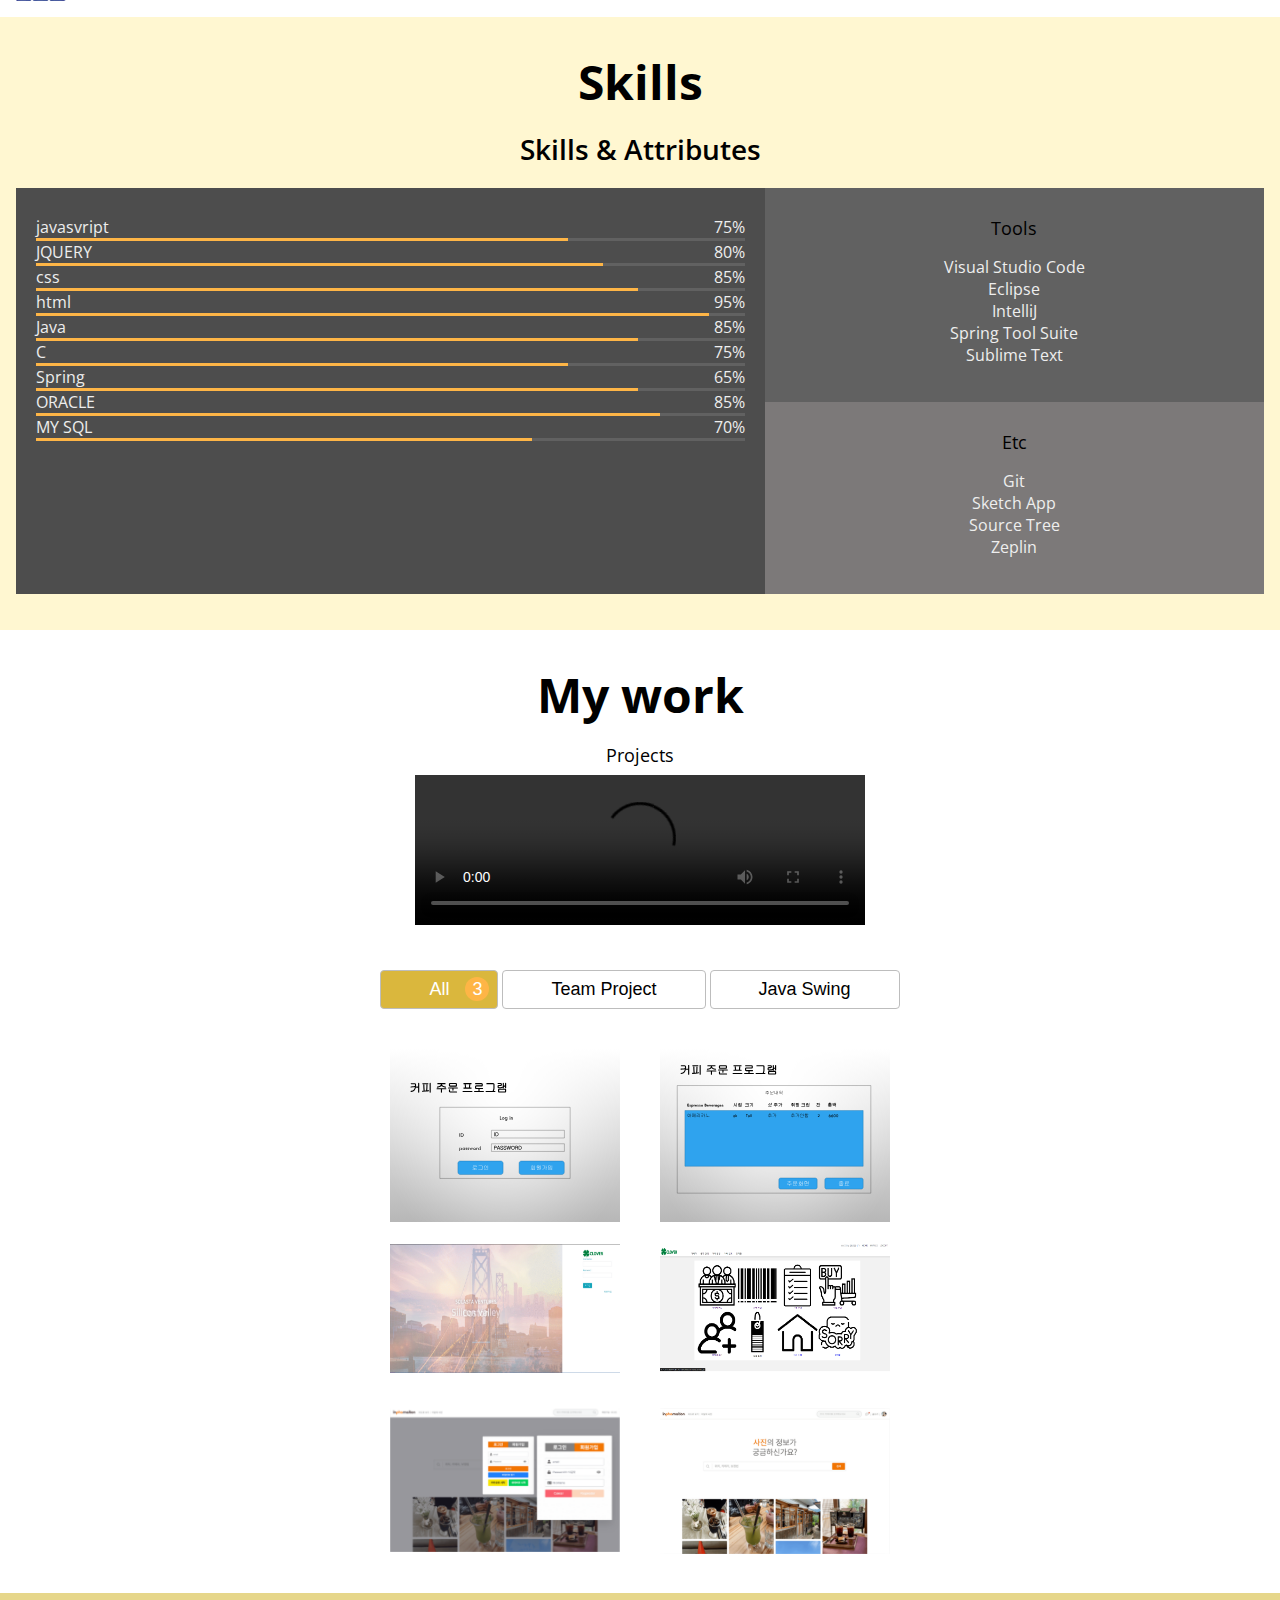
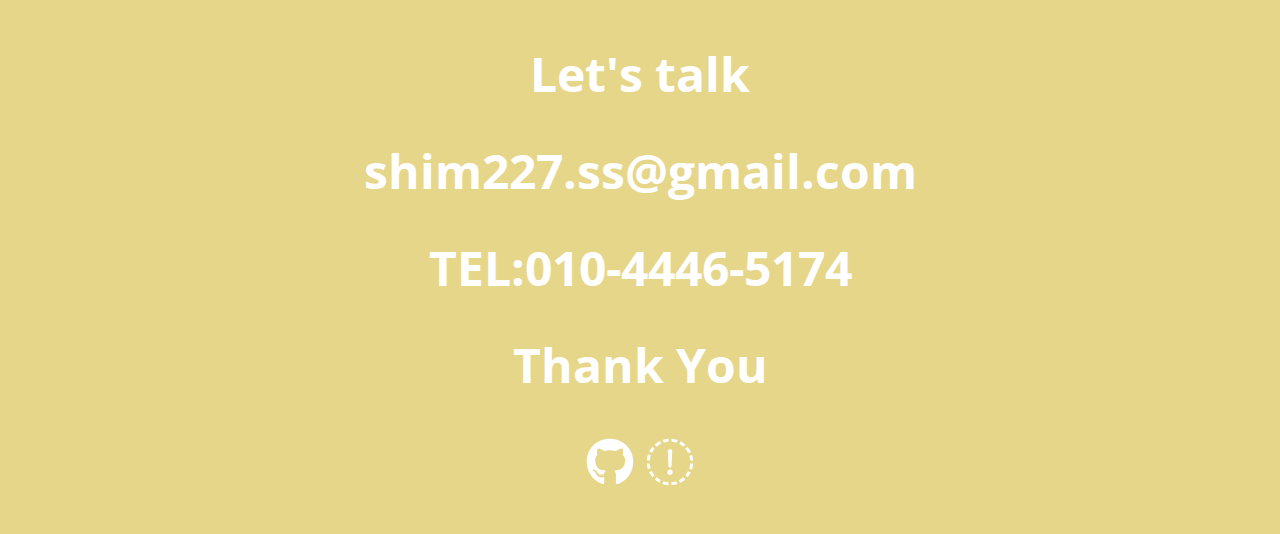
==== commit 3a2ff7ea: "[add]complate" ====
--- a/index.html
+++ b/index.html
@@ -238,7 +238,7 @@
     <section id="work" class="section">
         <h1>My work</h1>
         <h3>Projects</h3>
-        <video controls autoplay width="480">
+        <video controls autoplay width="450">
             <source src="imgs/jobs/4조 영상.mp4" type="video/mp4">
             Sorry, your browser doesn't support embedded videos.
         </video>
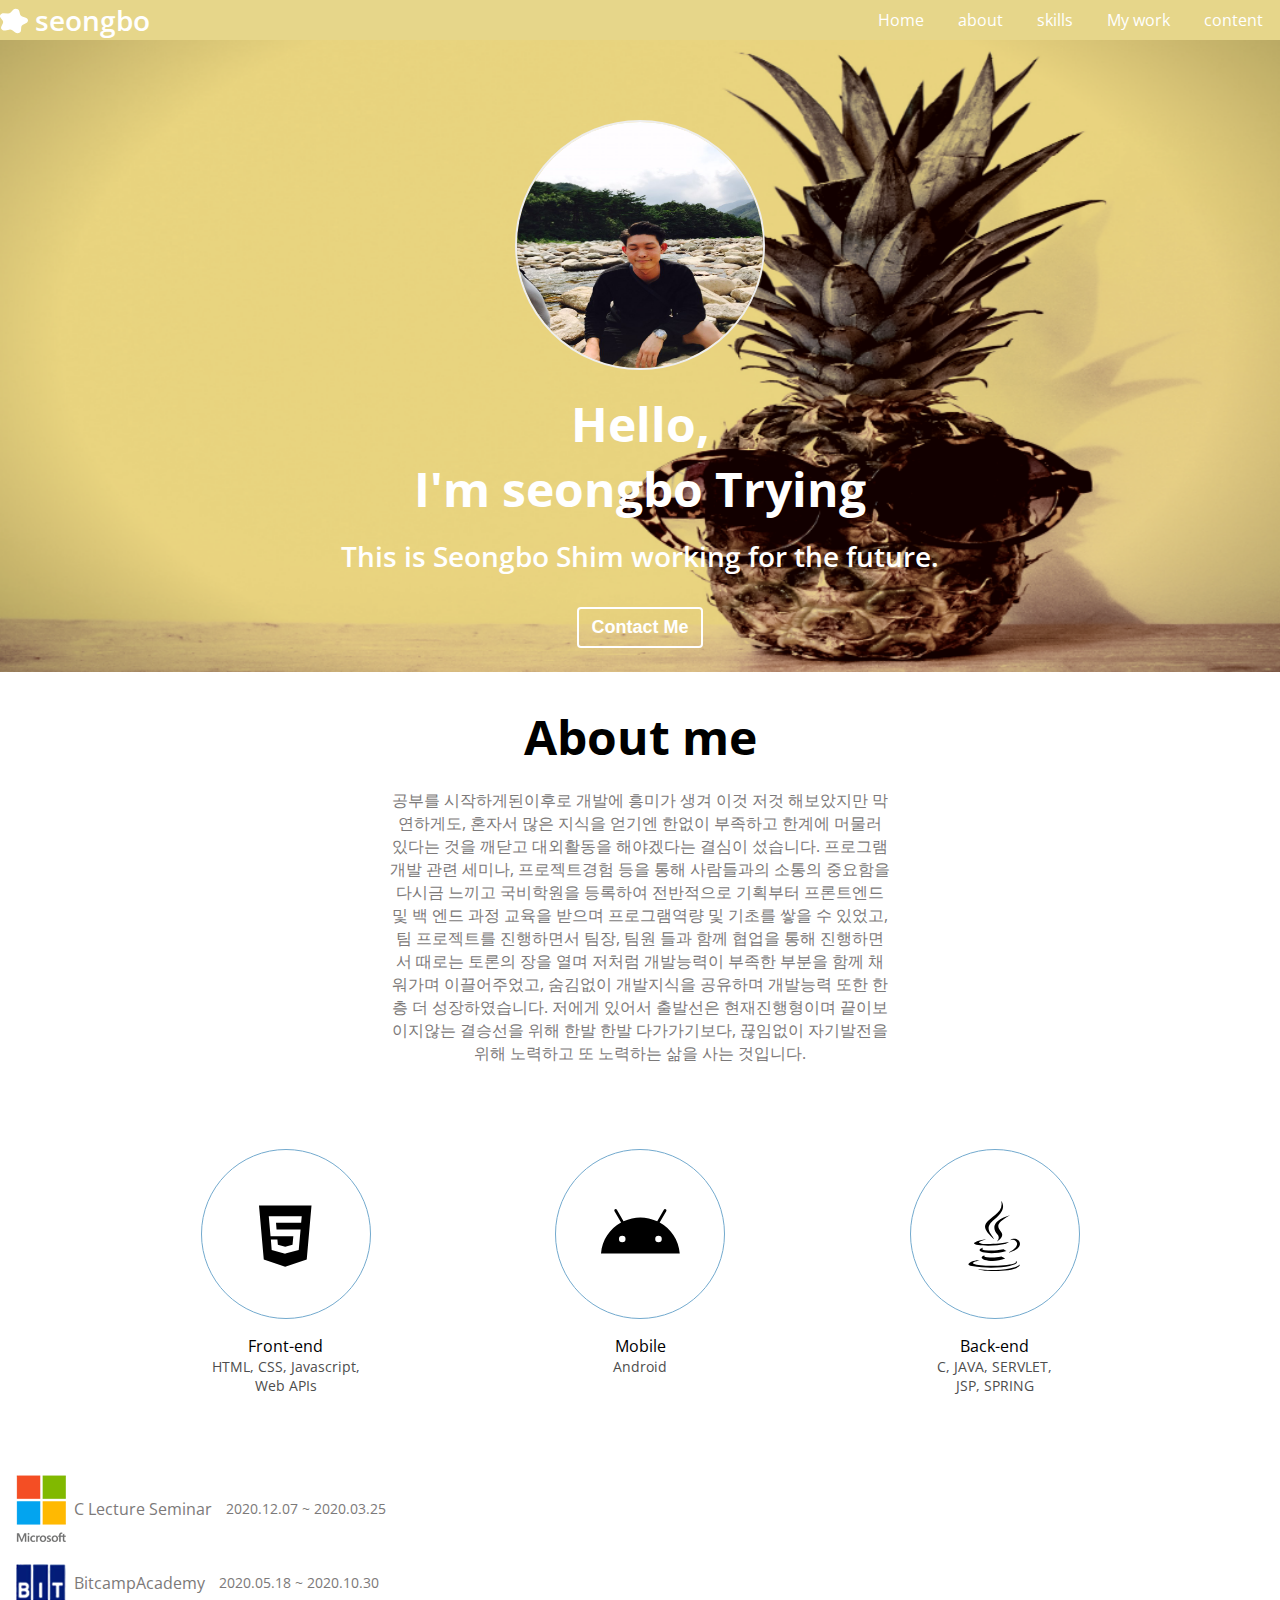
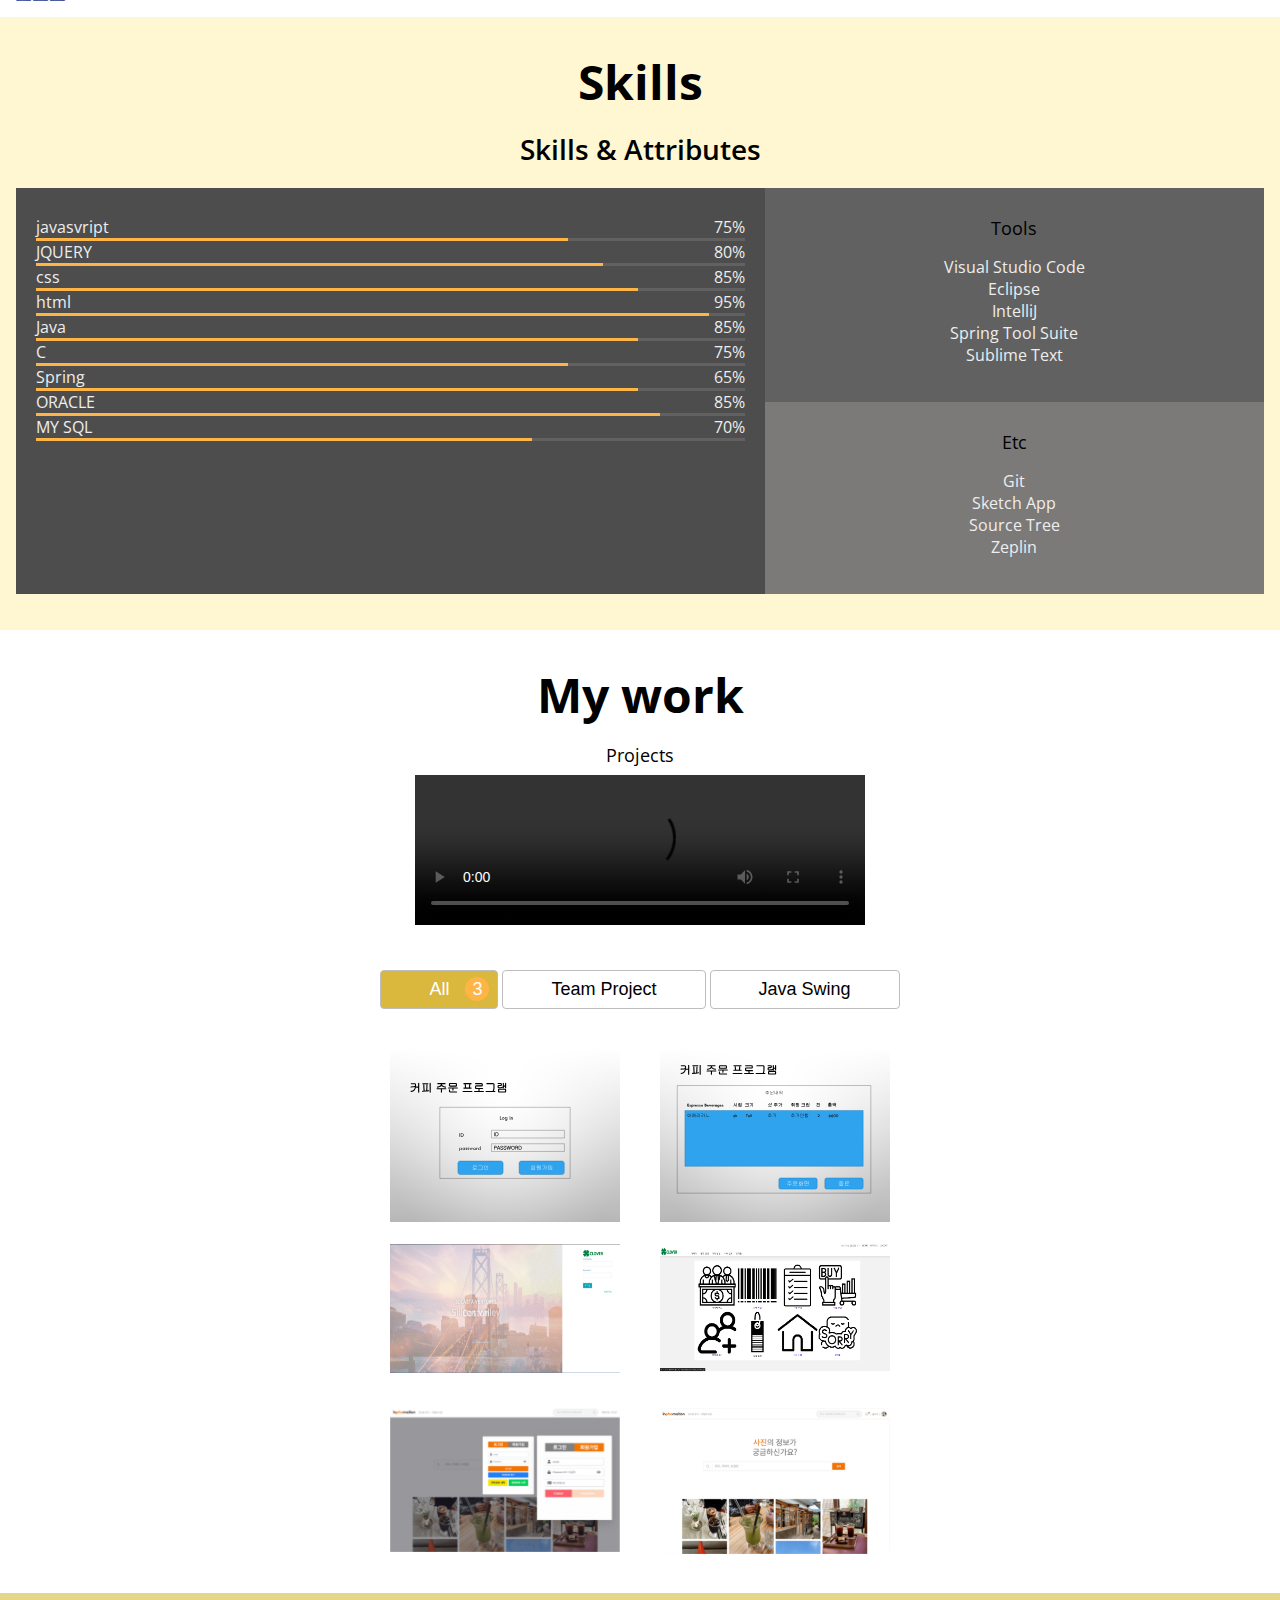
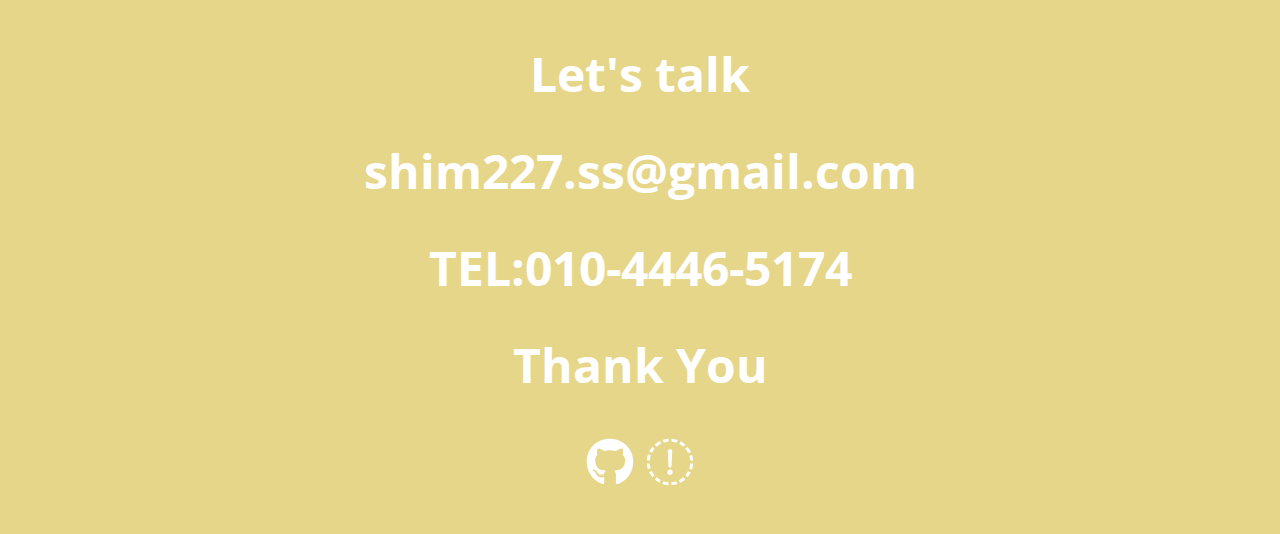
==== commit d47e6190: "Update index.html" ====
--- a/index.html
+++ b/index.html
@@ -238,7 +238,7 @@
     <section id="work" class="section">
         <h1>My work</h1>
         <h3>Projects</h3>
-        <video controls autoplay width="450">
+        <video controls autoplay width="450px">
             <source src="imgs/jobs/4조 영상.mp4" type="video/mp4">
             Sorry, your browser doesn't support embedded videos.
         </video>
@@ -357,4 +357,4 @@
 
 </body>
 
-</html>+</html>
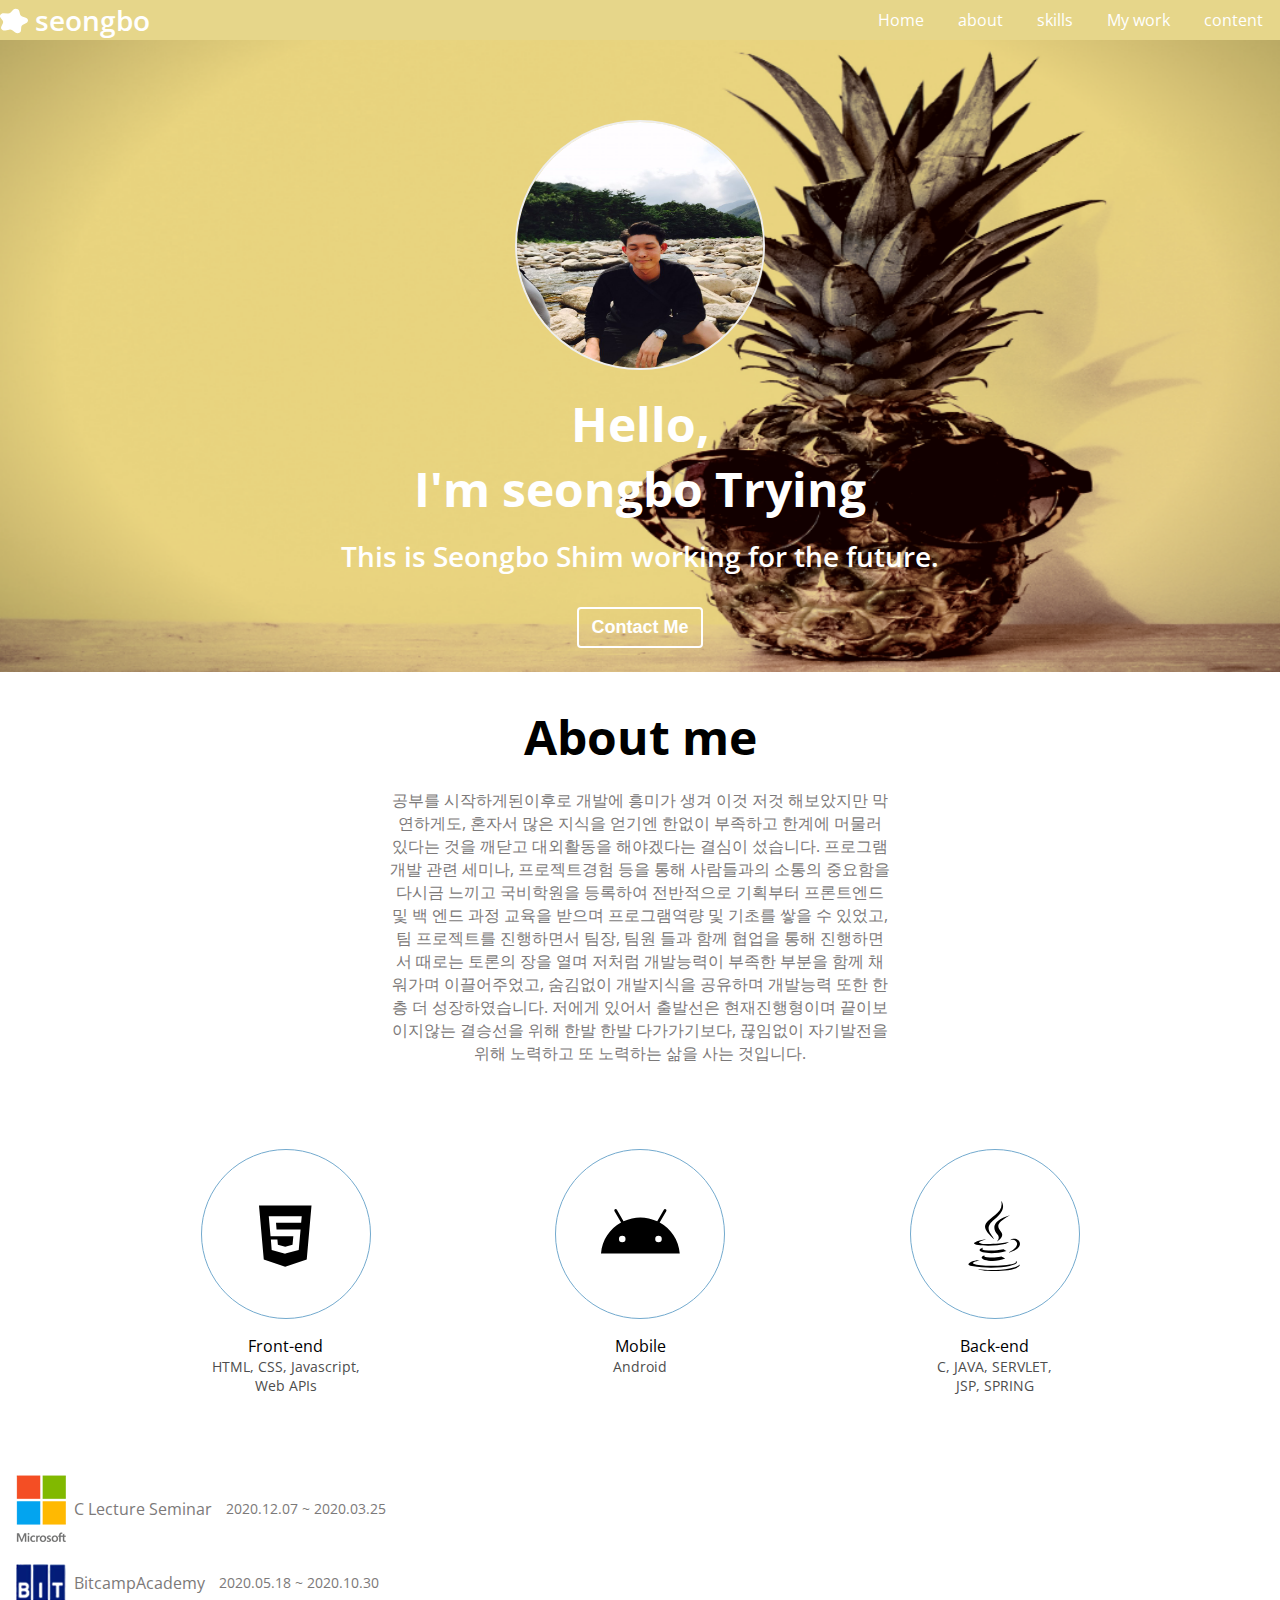
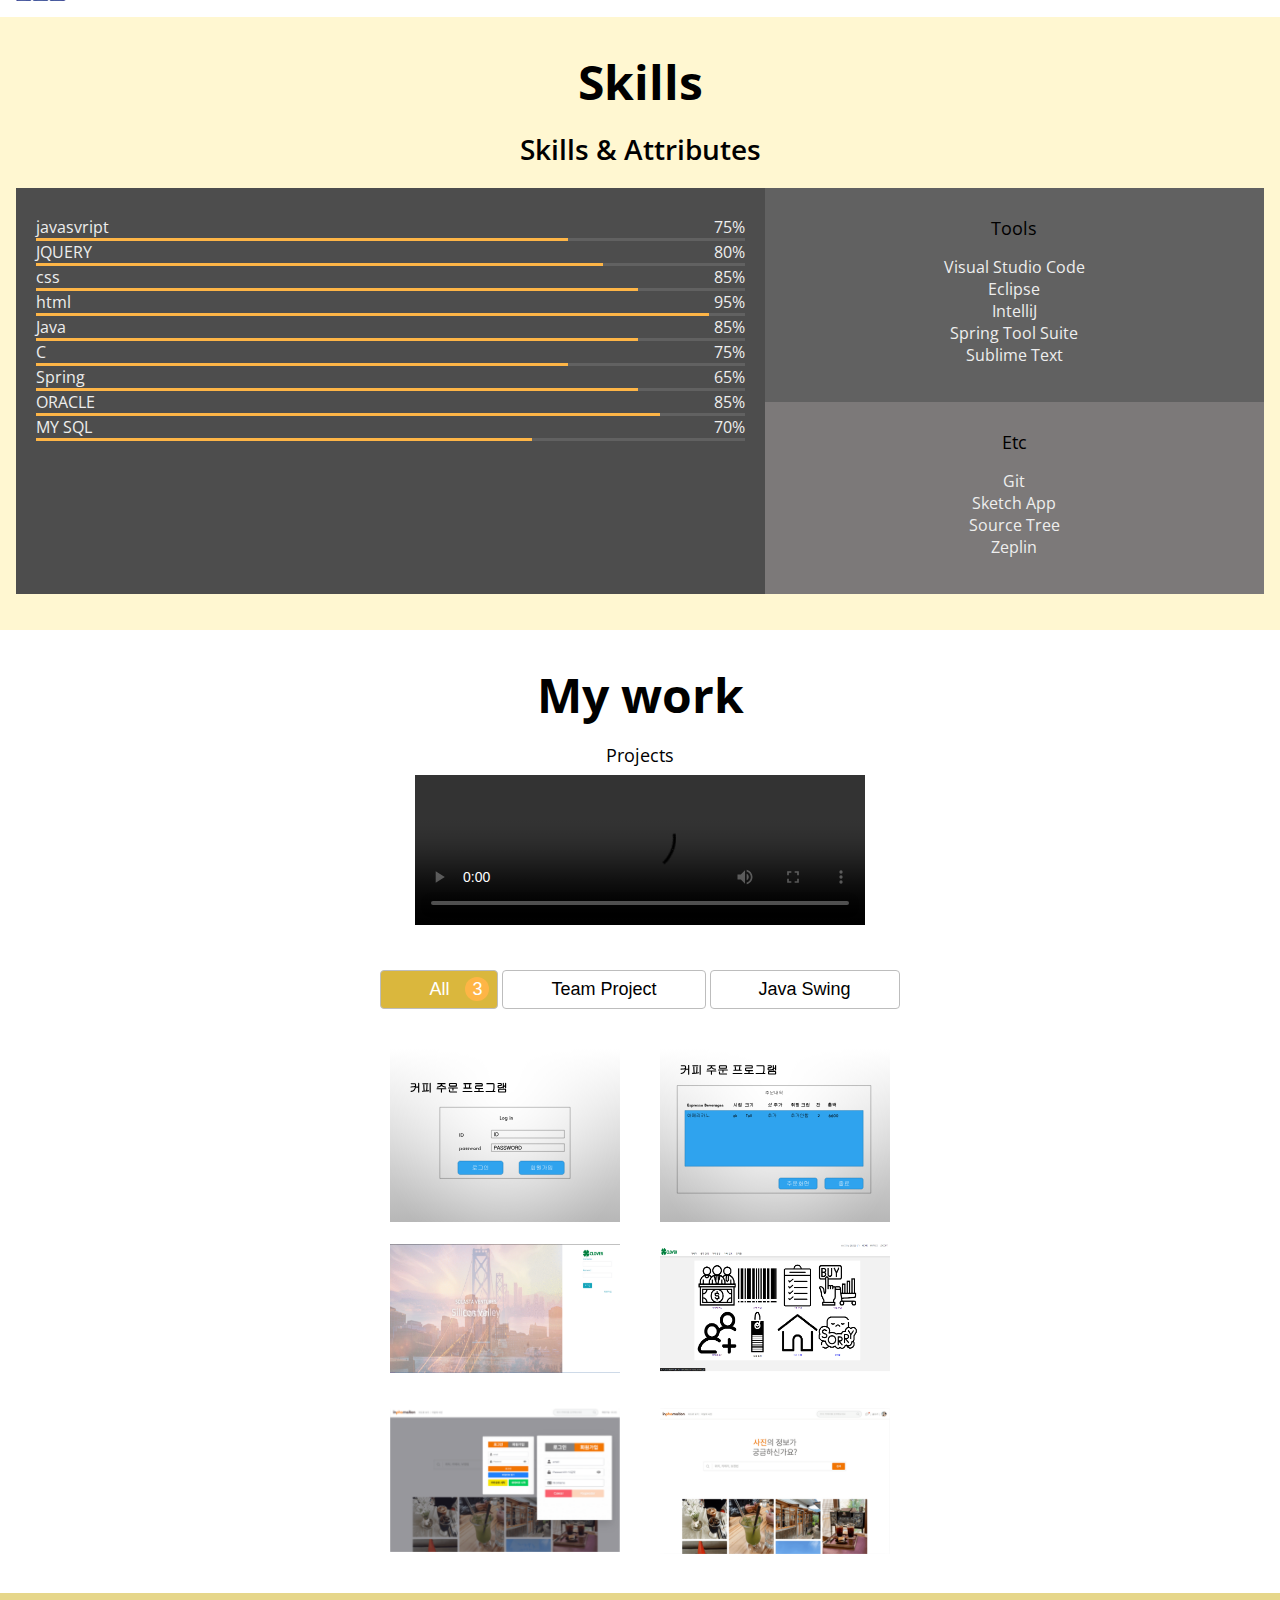
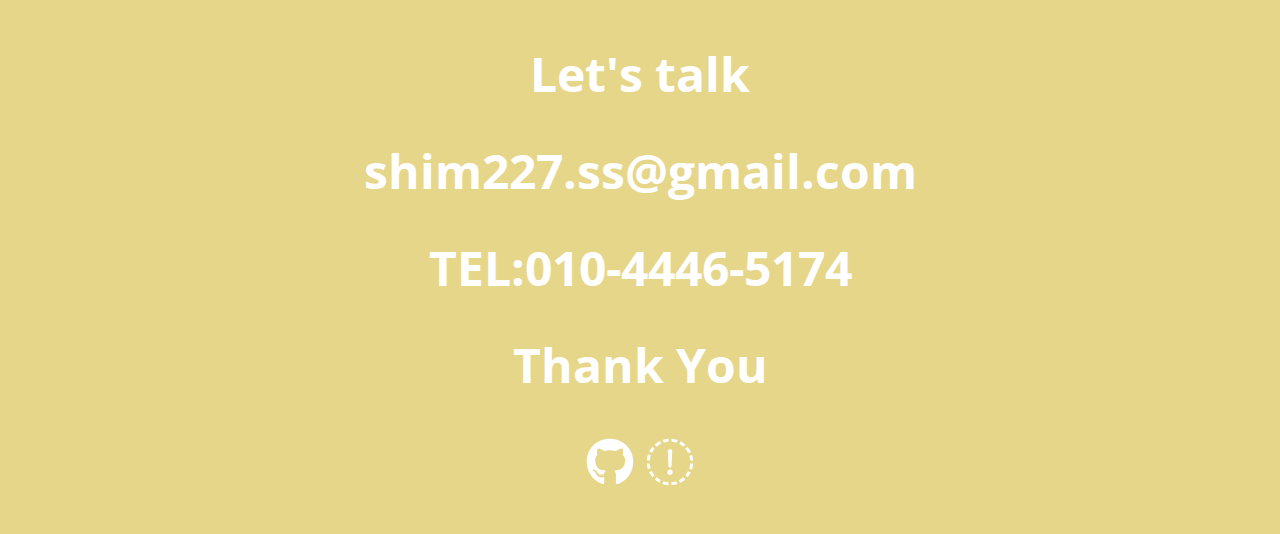
==== commit 0f0b9cb6: "Update index.html" ====
--- a/index.html
+++ b/index.html
@@ -238,7 +238,7 @@
     <section id="work" class="section">
         <h1>My work</h1>
         <h3>Projects</h3>
-        <video controls autoplay width="450px">
+        <video controls autoplay width="450">
             <source src="imgs/jobs/4조 영상.mp4" type="video/mp4">
             Sorry, your browser doesn't support embedded videos.
         </video>
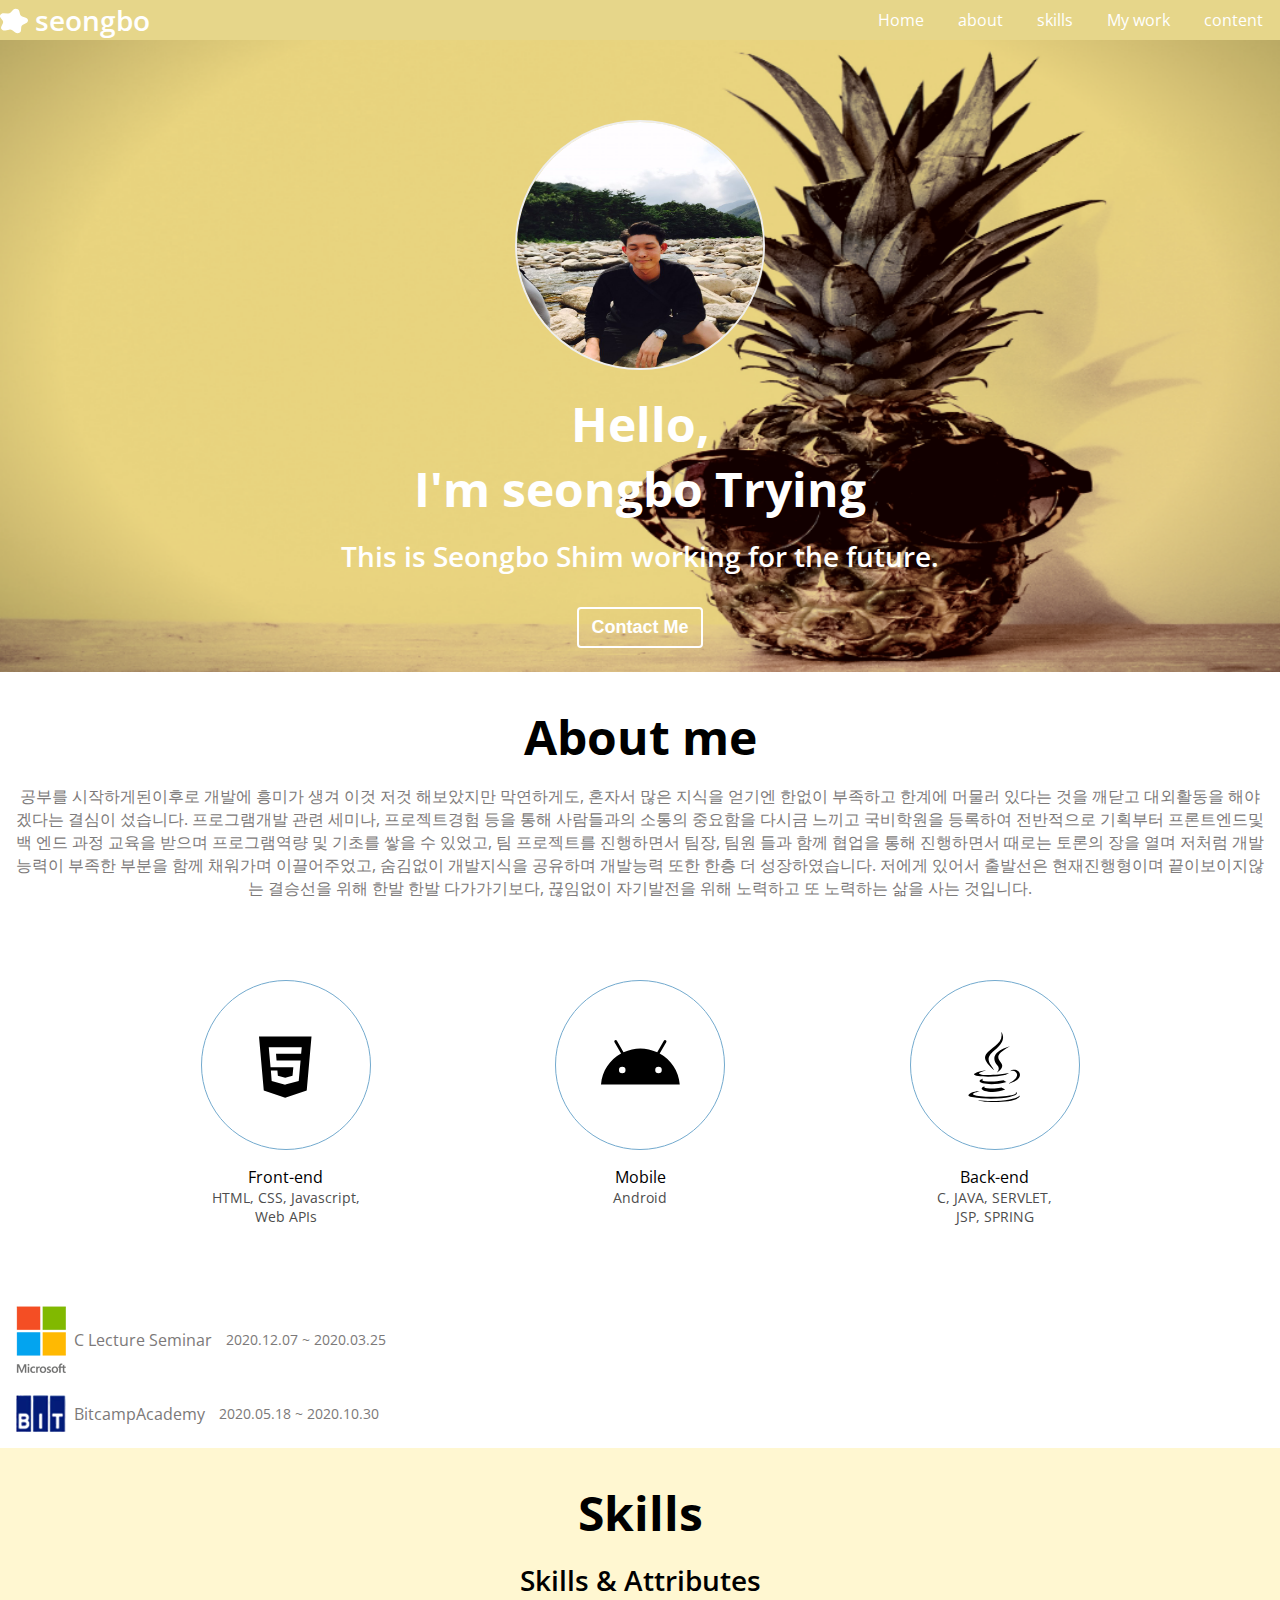
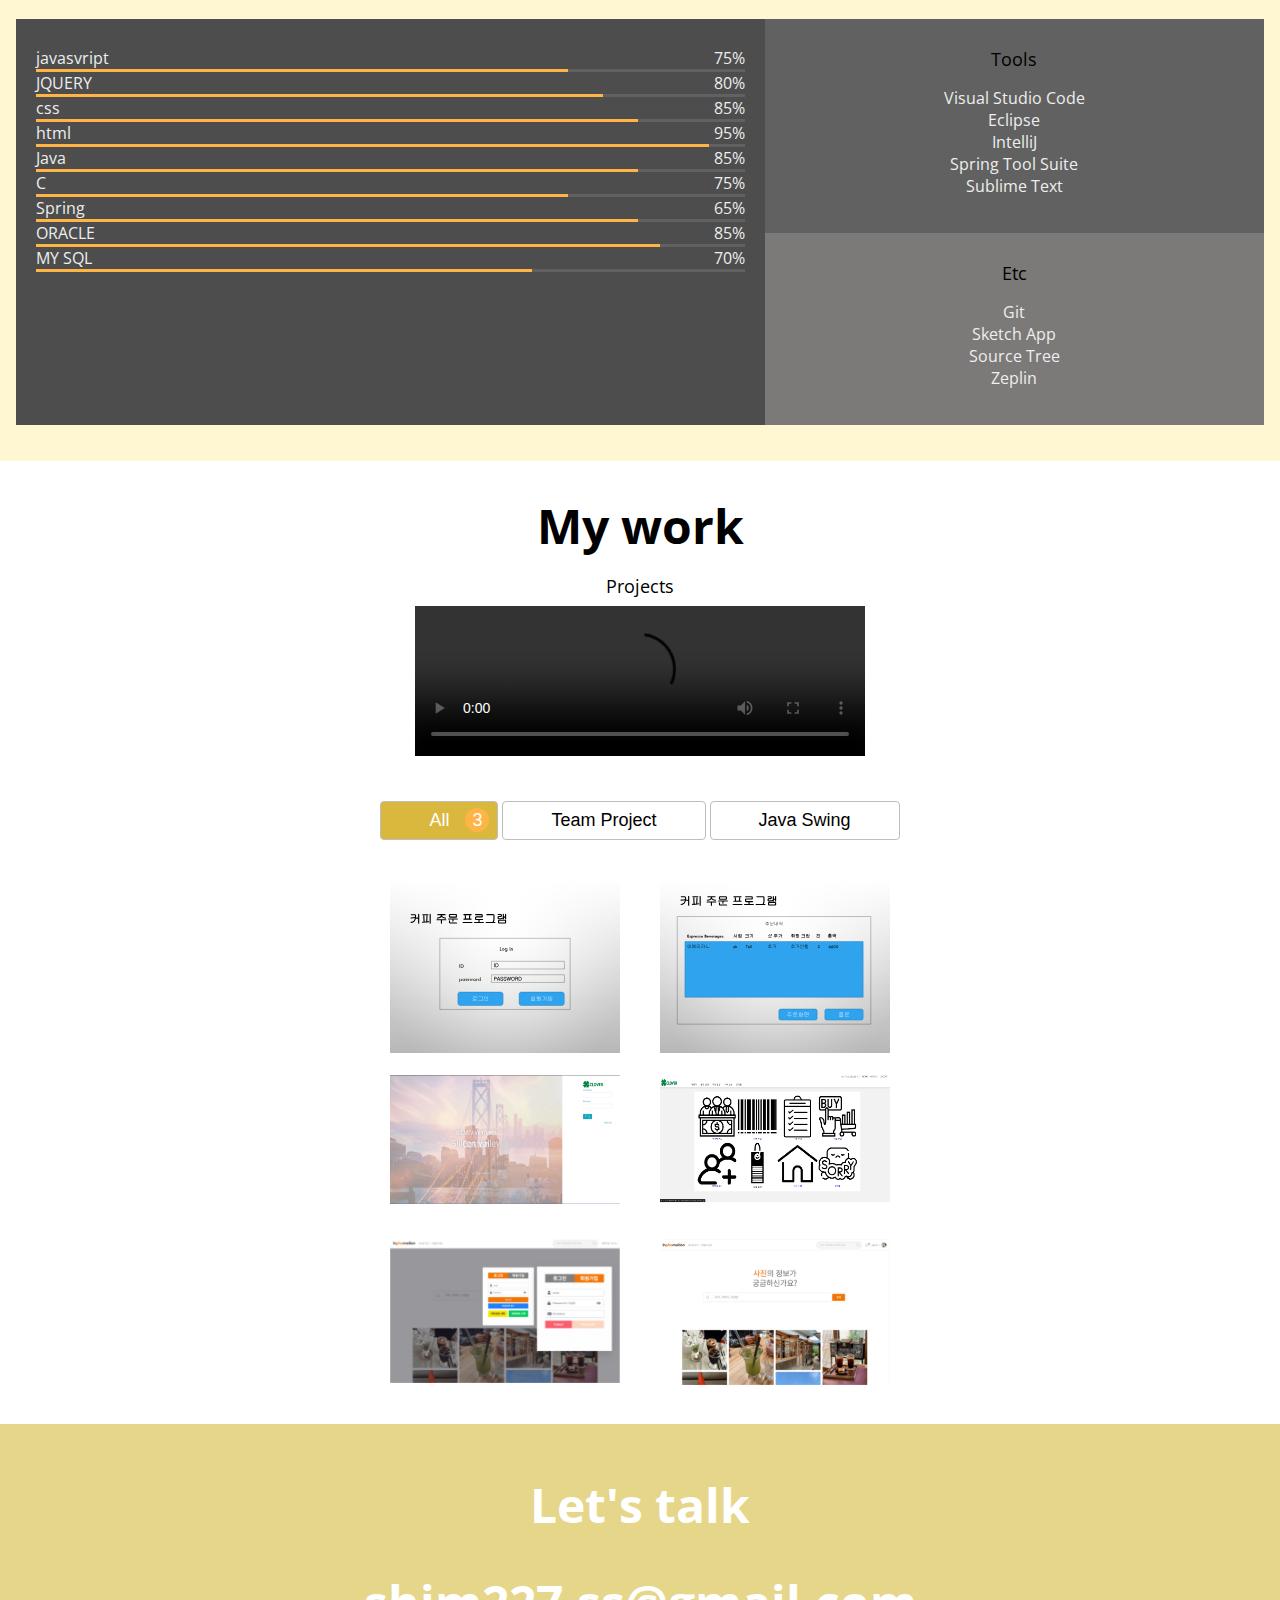
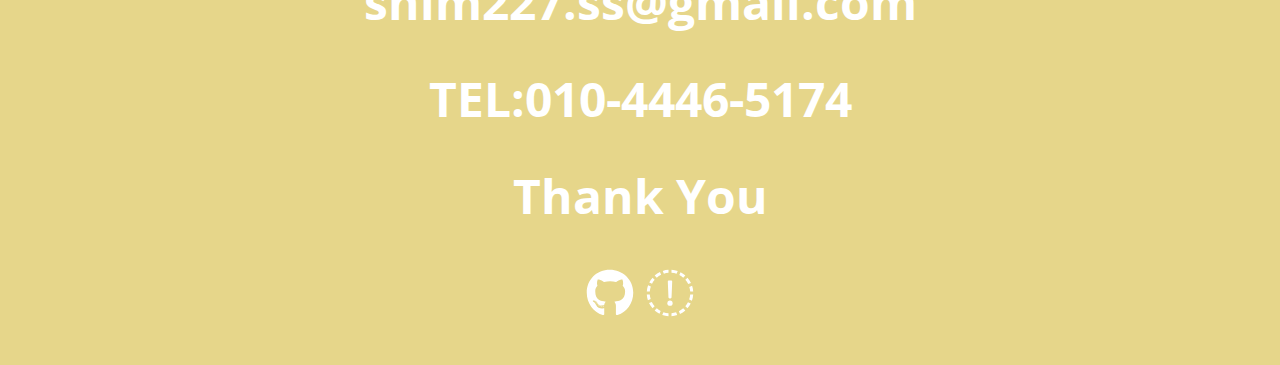
==== commit 5edf5828: "[add]video-complate" ====
--- a/index.html
+++ b/index.html
@@ -238,7 +238,7 @@
     <section id="work" class="section">
         <h1>My work</h1>
         <h3>Projects</h3>
-        <video controls autoplay width="450">
+        <video class="videowith" controls autoplay width="450">
             <source src="imgs/jobs/4조 영상.mp4" type="video/mp4">
             Sorry, your browser doesn't support embedded videos.
         </video>
@@ -357,4 +357,4 @@
 
 </body>
 
-</html>
+</html>--- a/css/style.css
+++ b/css/style.css
@@ -331,11 +331,10 @@
   opacity: 0;
   transition: all var(--animation-duration) ease-in;
 }
-.divsection {
-  display: inline-flex;
-  width: 500px;
-}
-.projectfrom {
+<<<<<<<
+  HEAD
+  =======>>>>>>>e1ed3677777de718f14ebe65e9cfe8568cf186c3
+  .projectfrom {
   opacity: 1;
   transition: all var(--animation-duration) ease-out;
 }
@@ -516,4 +515,7 @@
     margin: 4px 0;
     width: 100%;
   }
-}
+  .videowith {
+    width: 350px;
+  }
+}
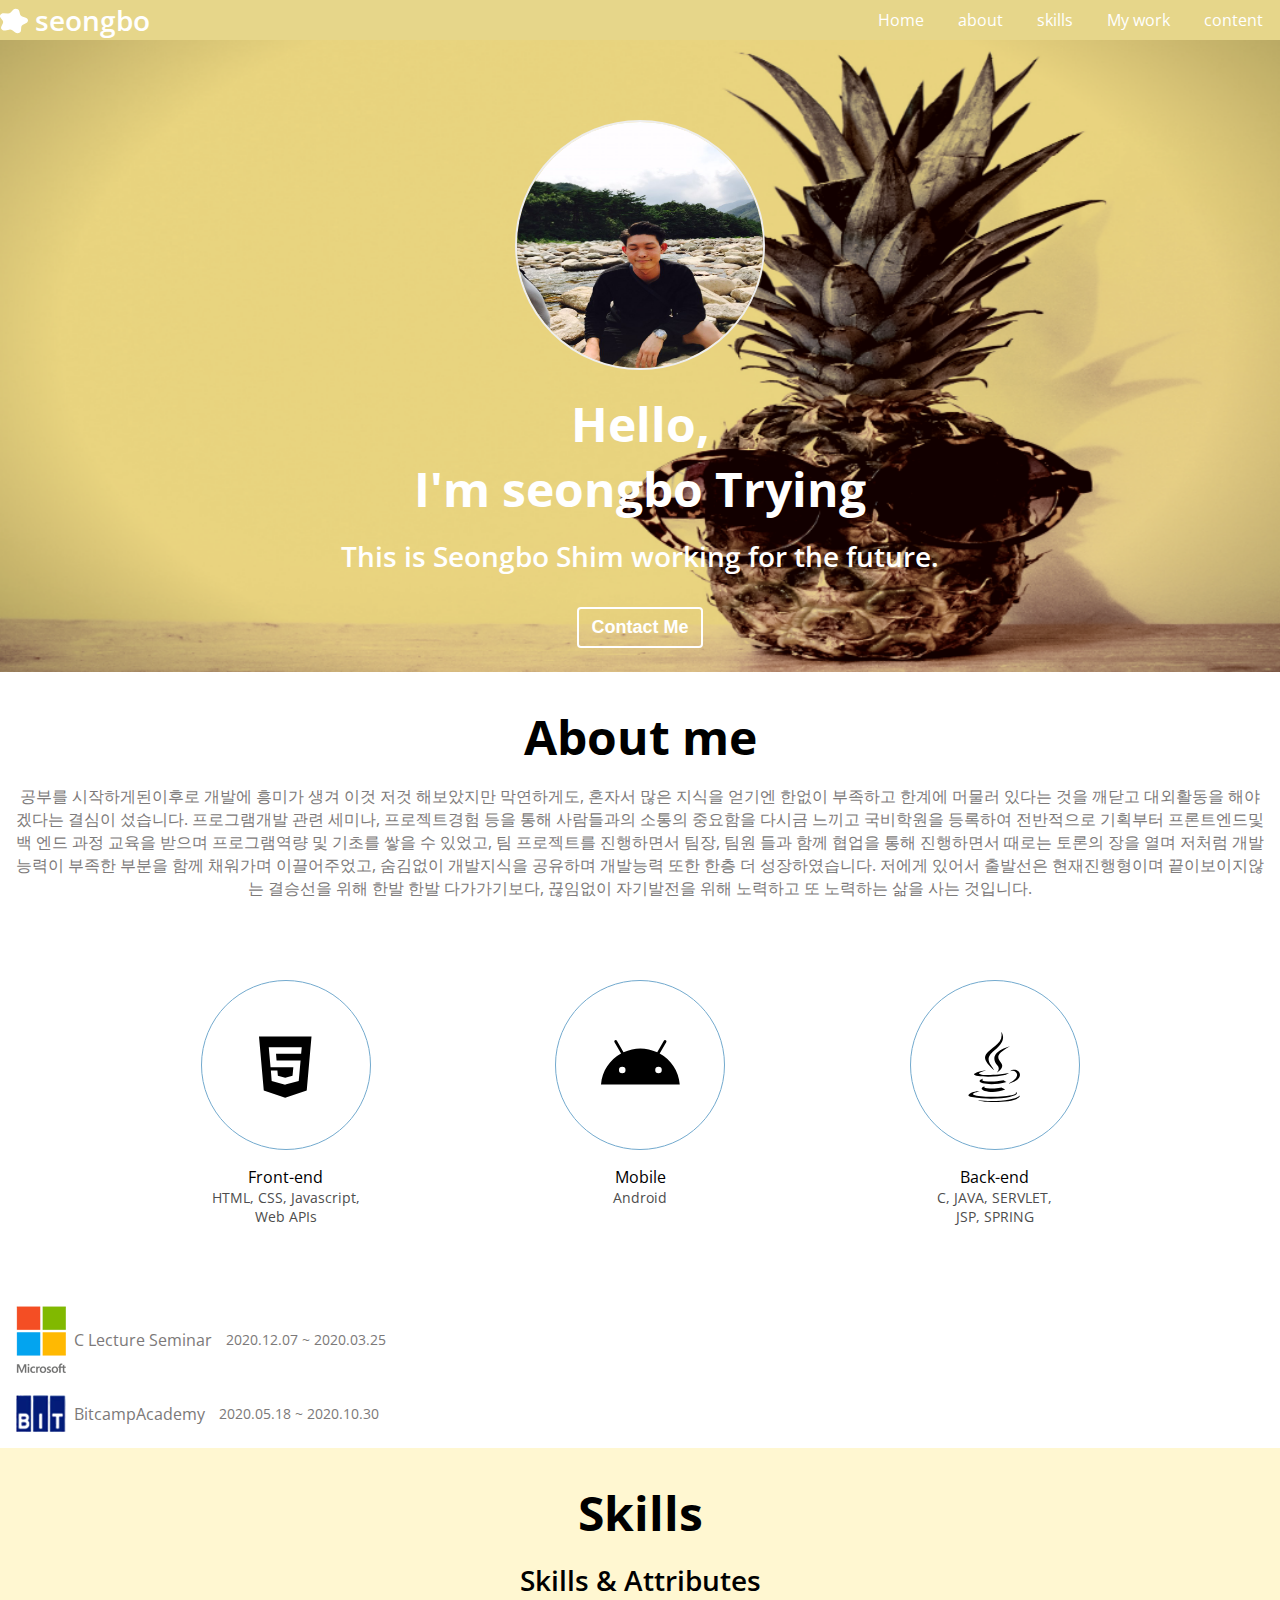
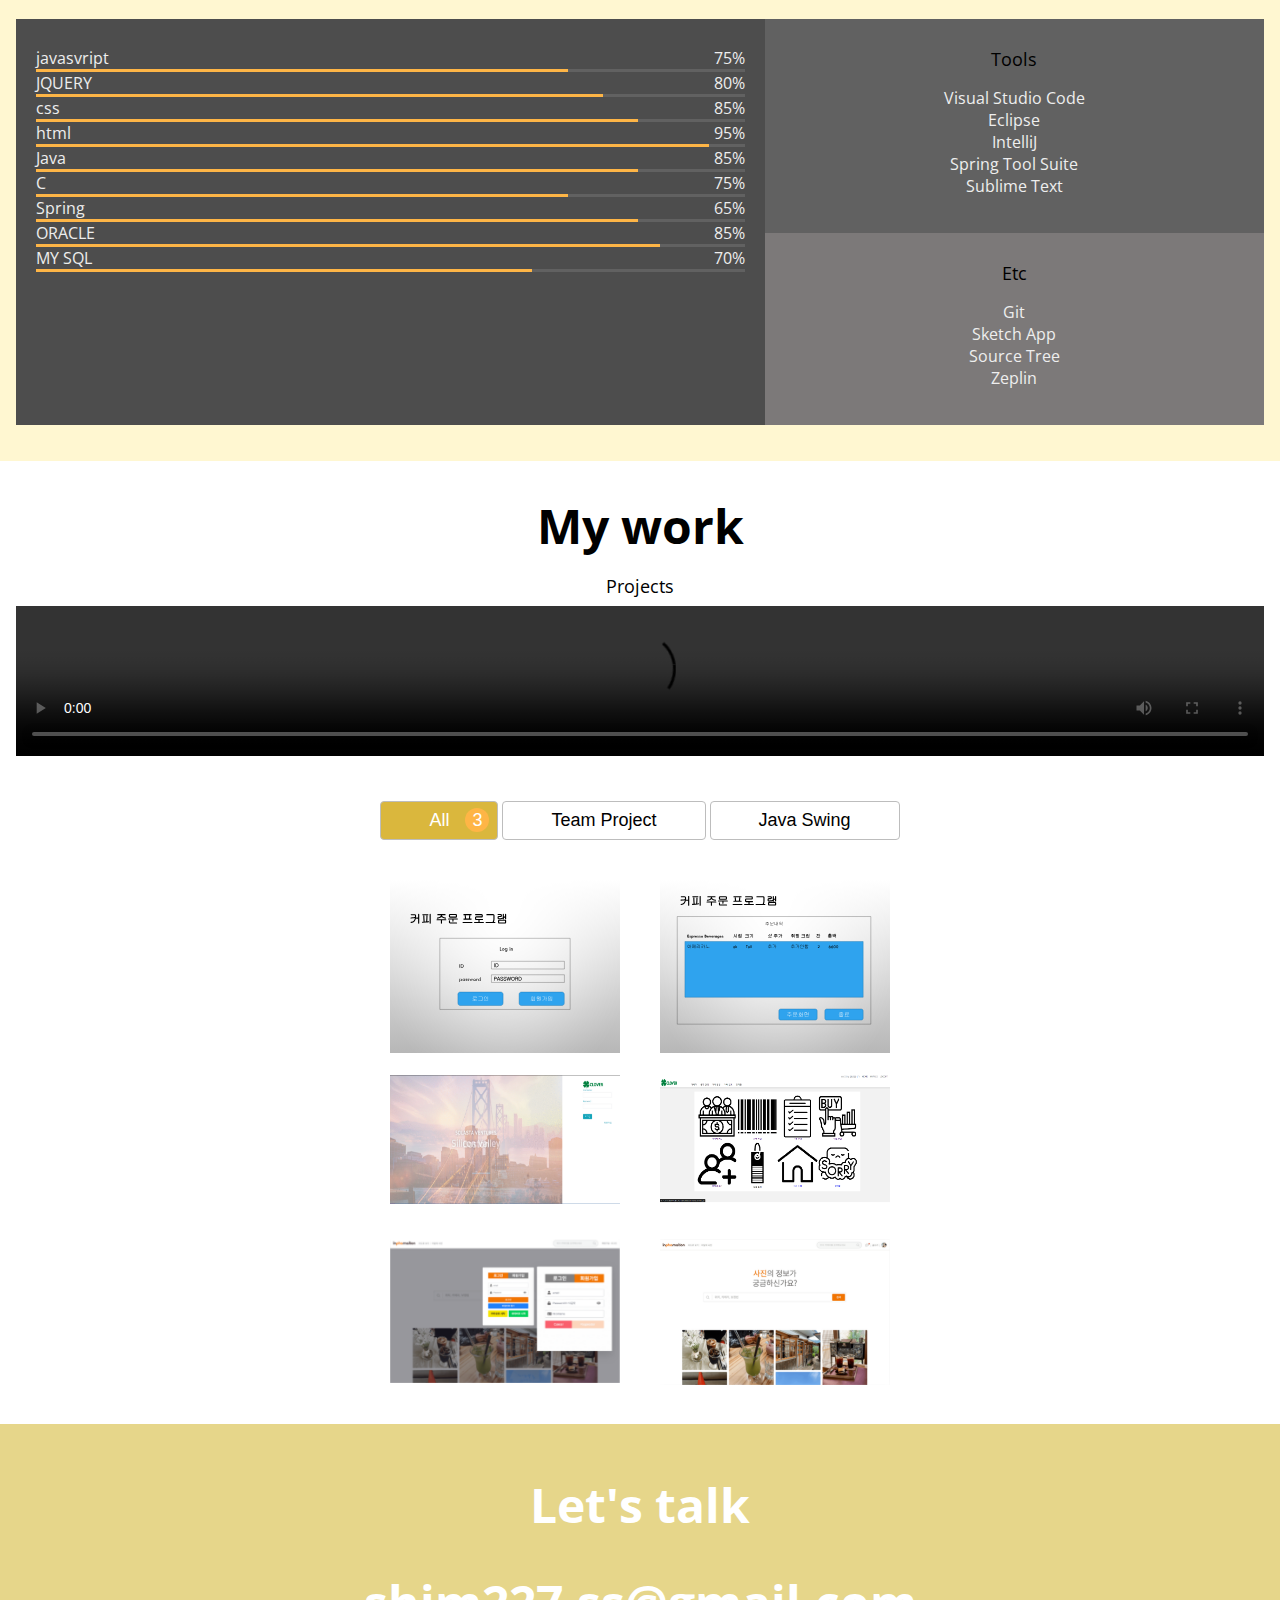
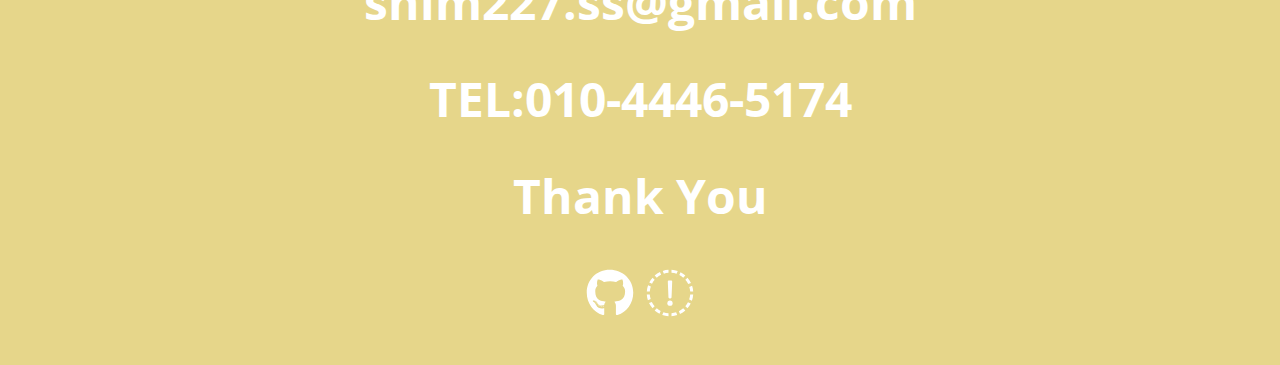
==== commit e14e982c: "[add]video-complate" ====
--- a/index.html
+++ b/index.html
@@ -238,7 +238,7 @@
     <section id="work" class="section">
         <h1>My work</h1>
         <h3>Projects</h3>
-        <video class="videowith" controls autoplay width="450">
+        <video class="videowith" controls autoplay width="100%">
             <source src="imgs/jobs/4조 영상.mp4" type="video/mp4">
             Sorry, your browser doesn't support embedded videos.
         </video>
--- a/css/style.css
+++ b/css/style.css
@@ -516,6 +516,6 @@
     width: 100%;
   }
   .videowith {
-    width: 350px;
-  }
-}
+    width: 100%;
+  }
+}
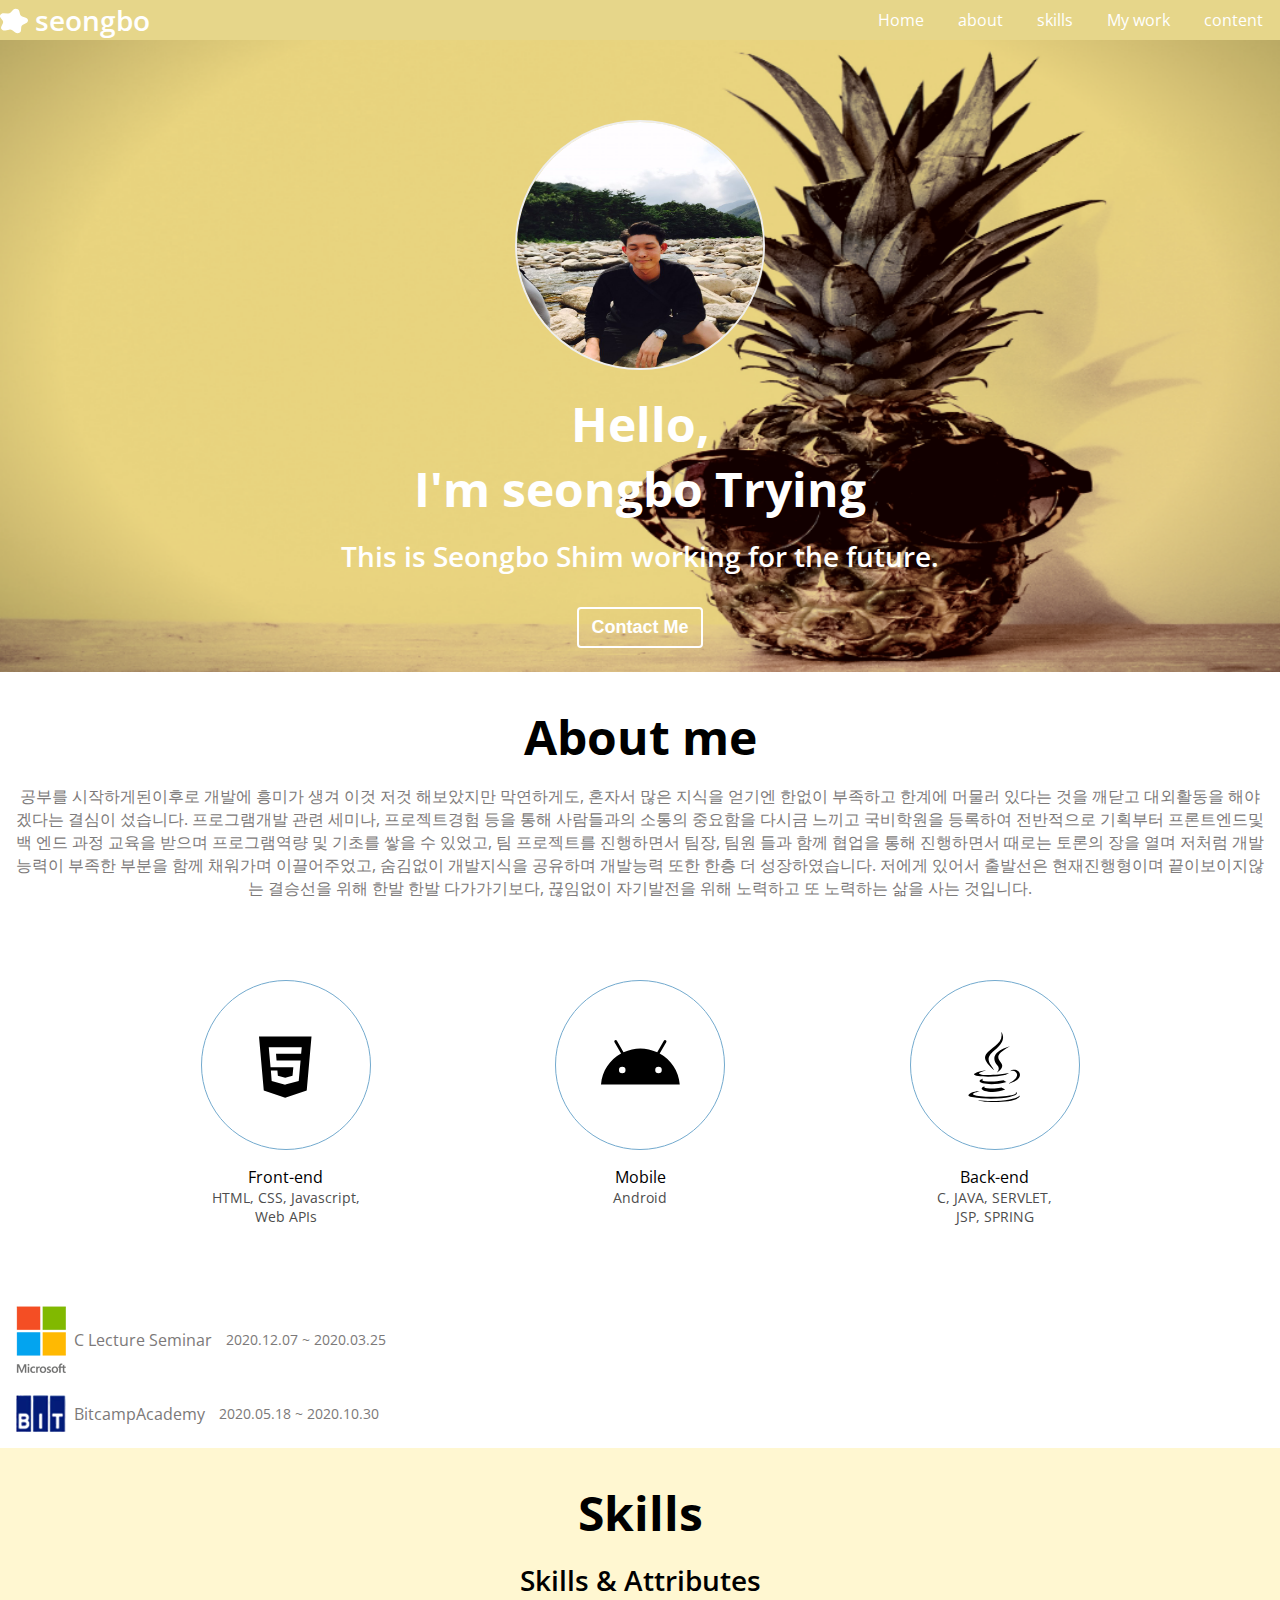
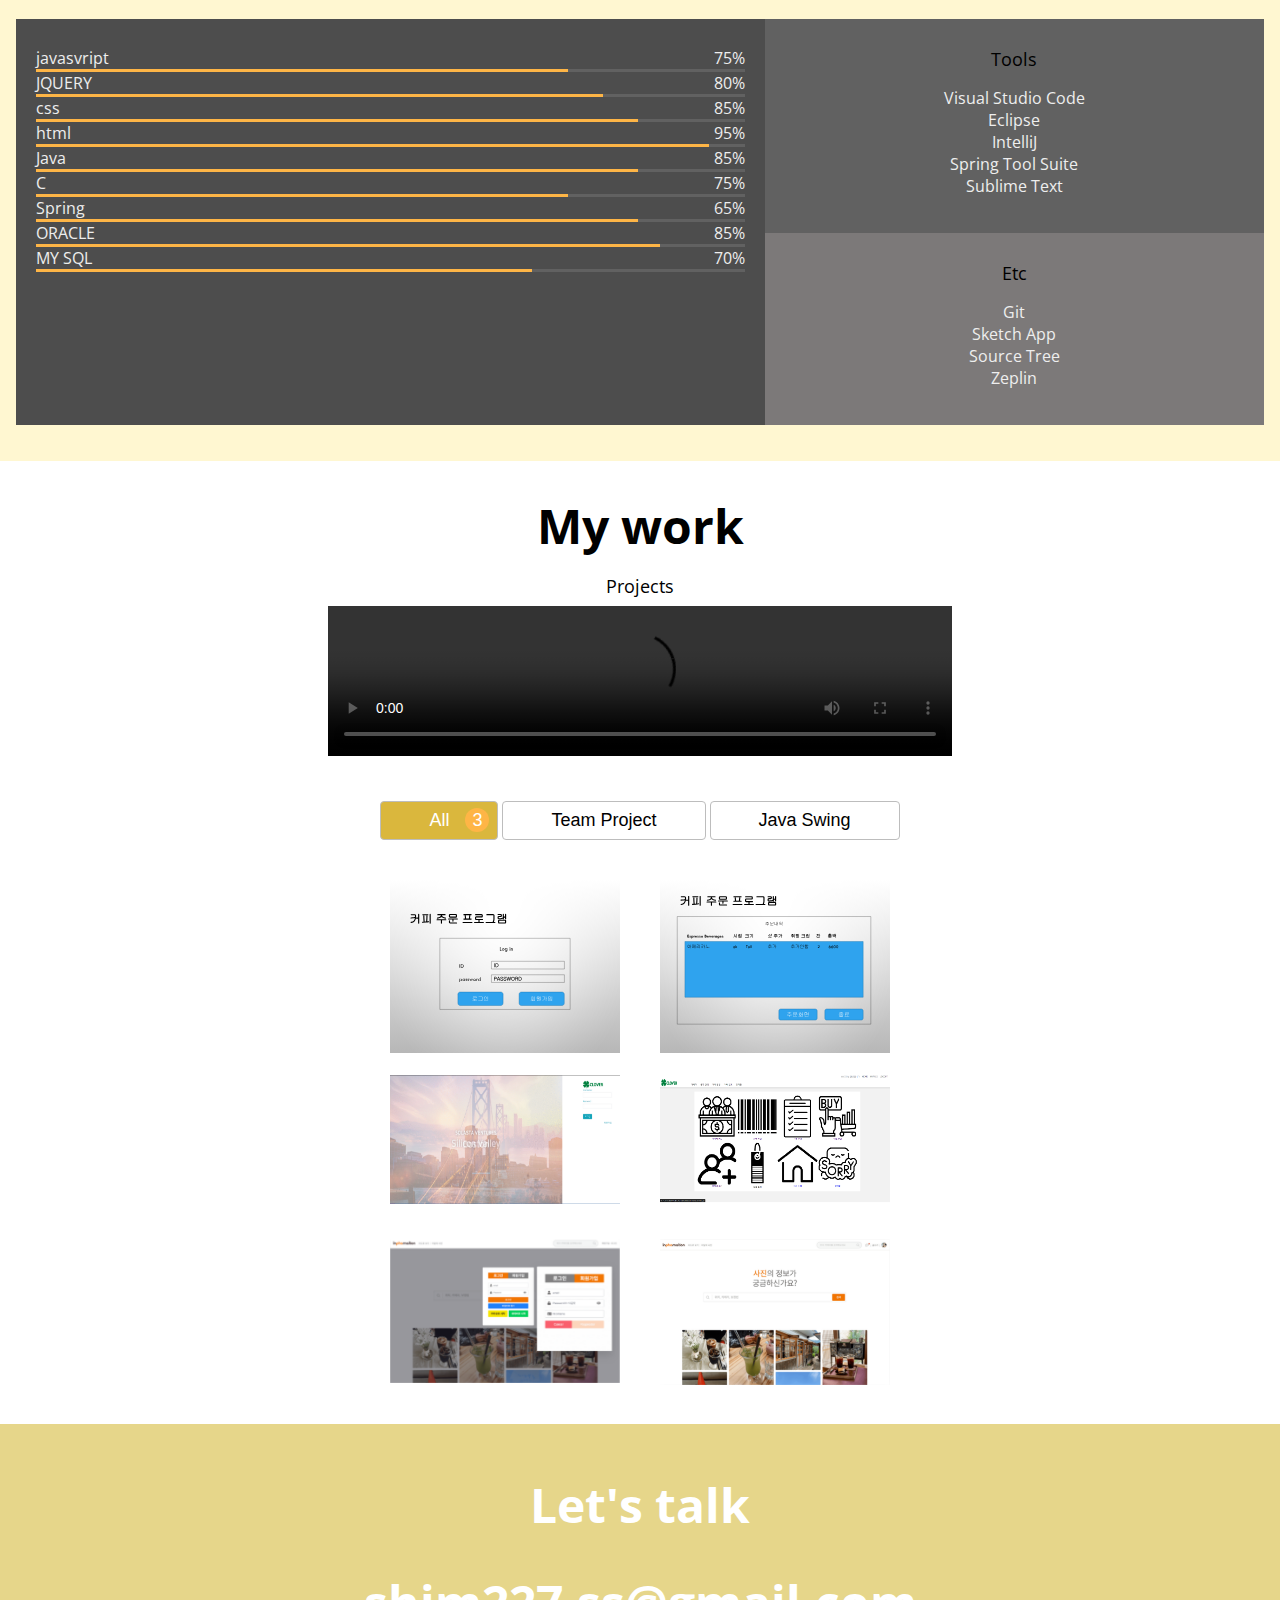
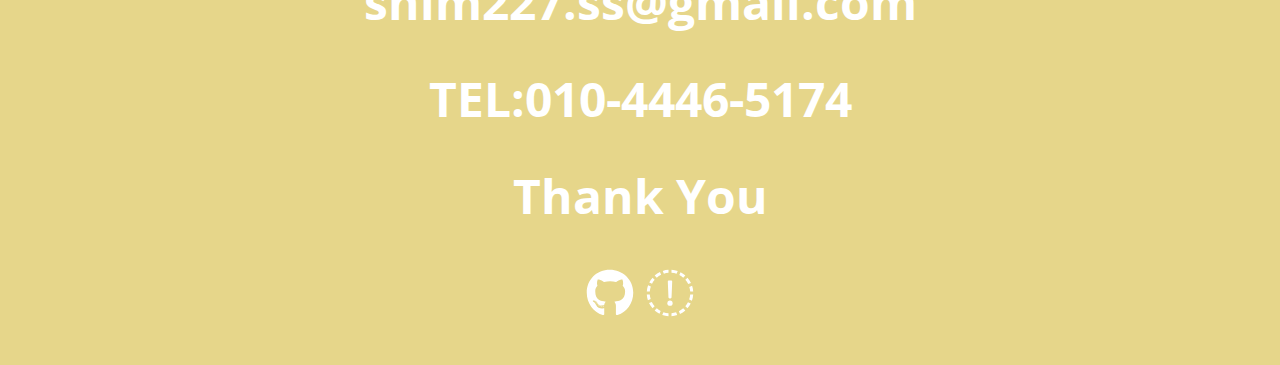
==== commit b521d666: "[add]css-complate" ====
--- a/index.html
+++ b/index.html
@@ -238,7 +238,7 @@
     <section id="work" class="section">
         <h1>My work</h1>
         <h3>Projects</h3>
-        <video class="videowith" controls autoplay width="100%">
+        <video class="videowith" controls autoplay width="50%">
             <source src="imgs/jobs/4조 영상.mp4" type="video/mp4">
             Sorry, your browser doesn't support embedded videos.
         </video>
